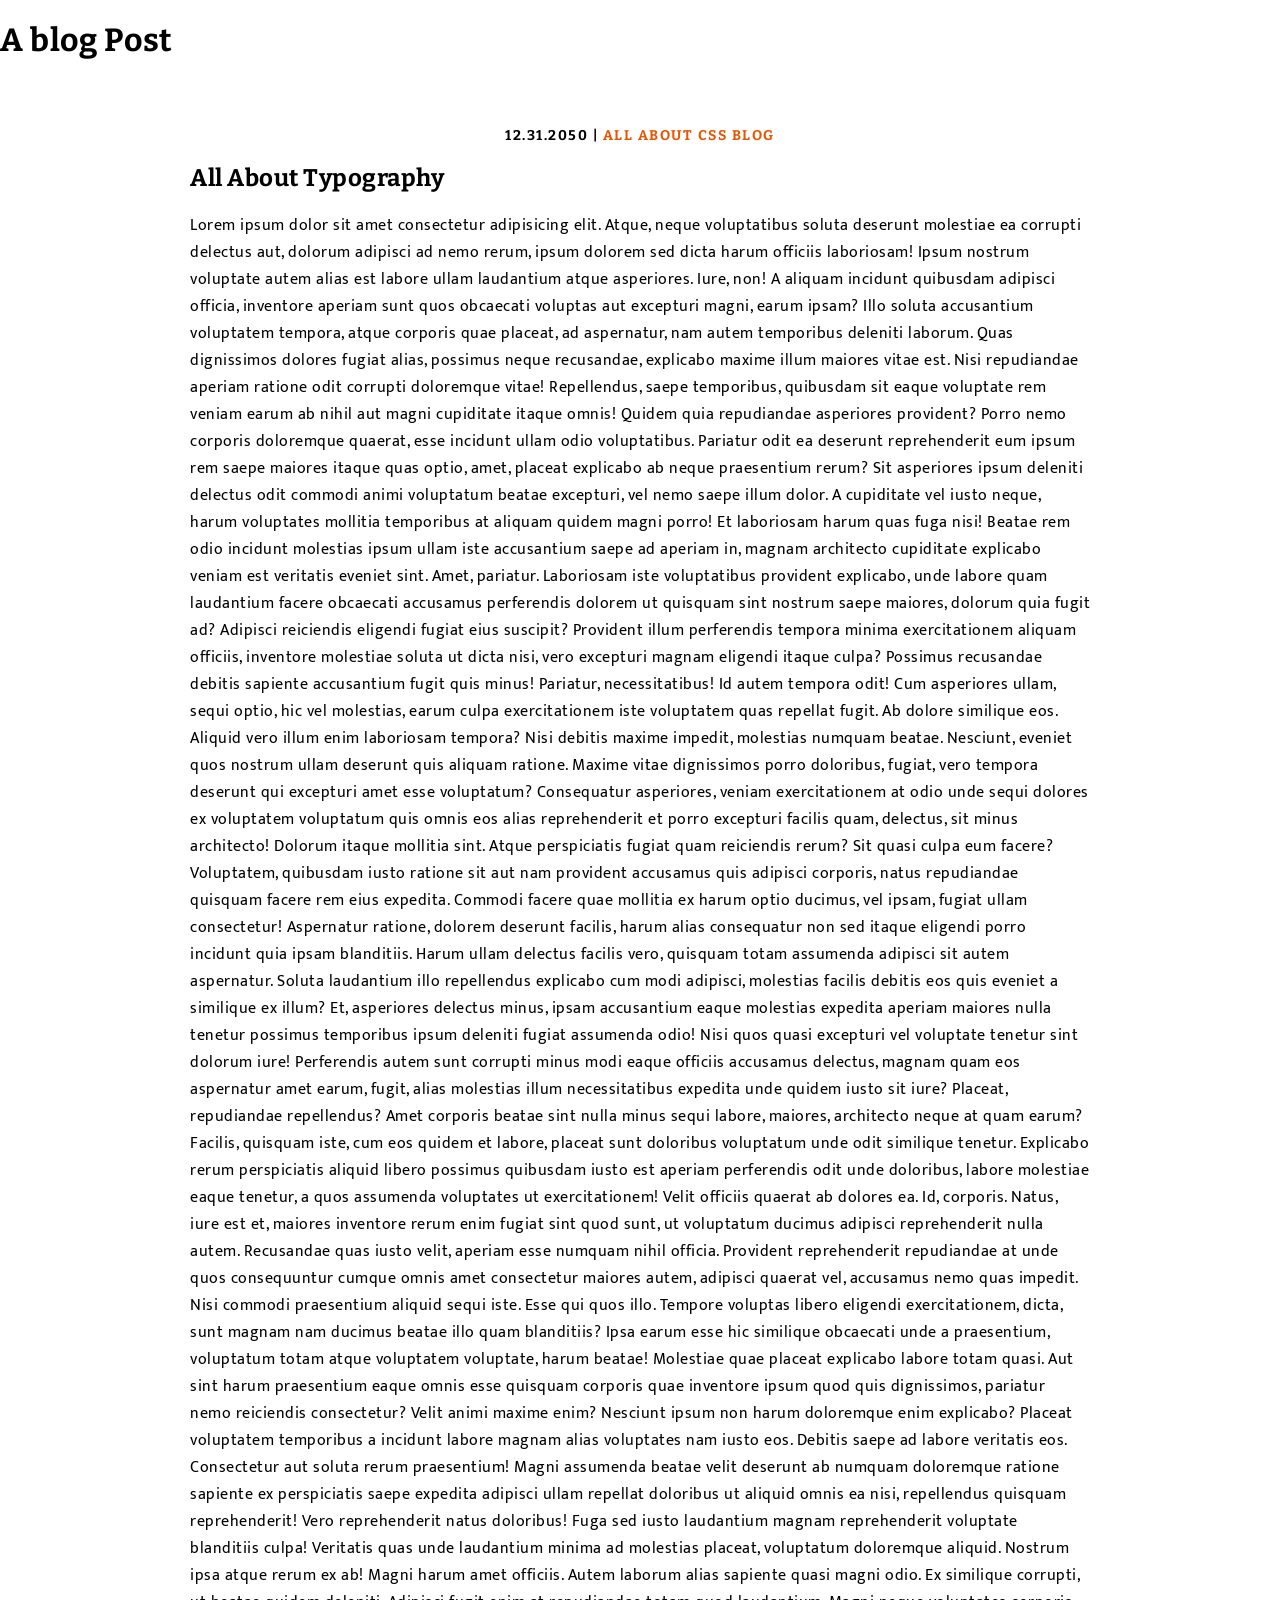
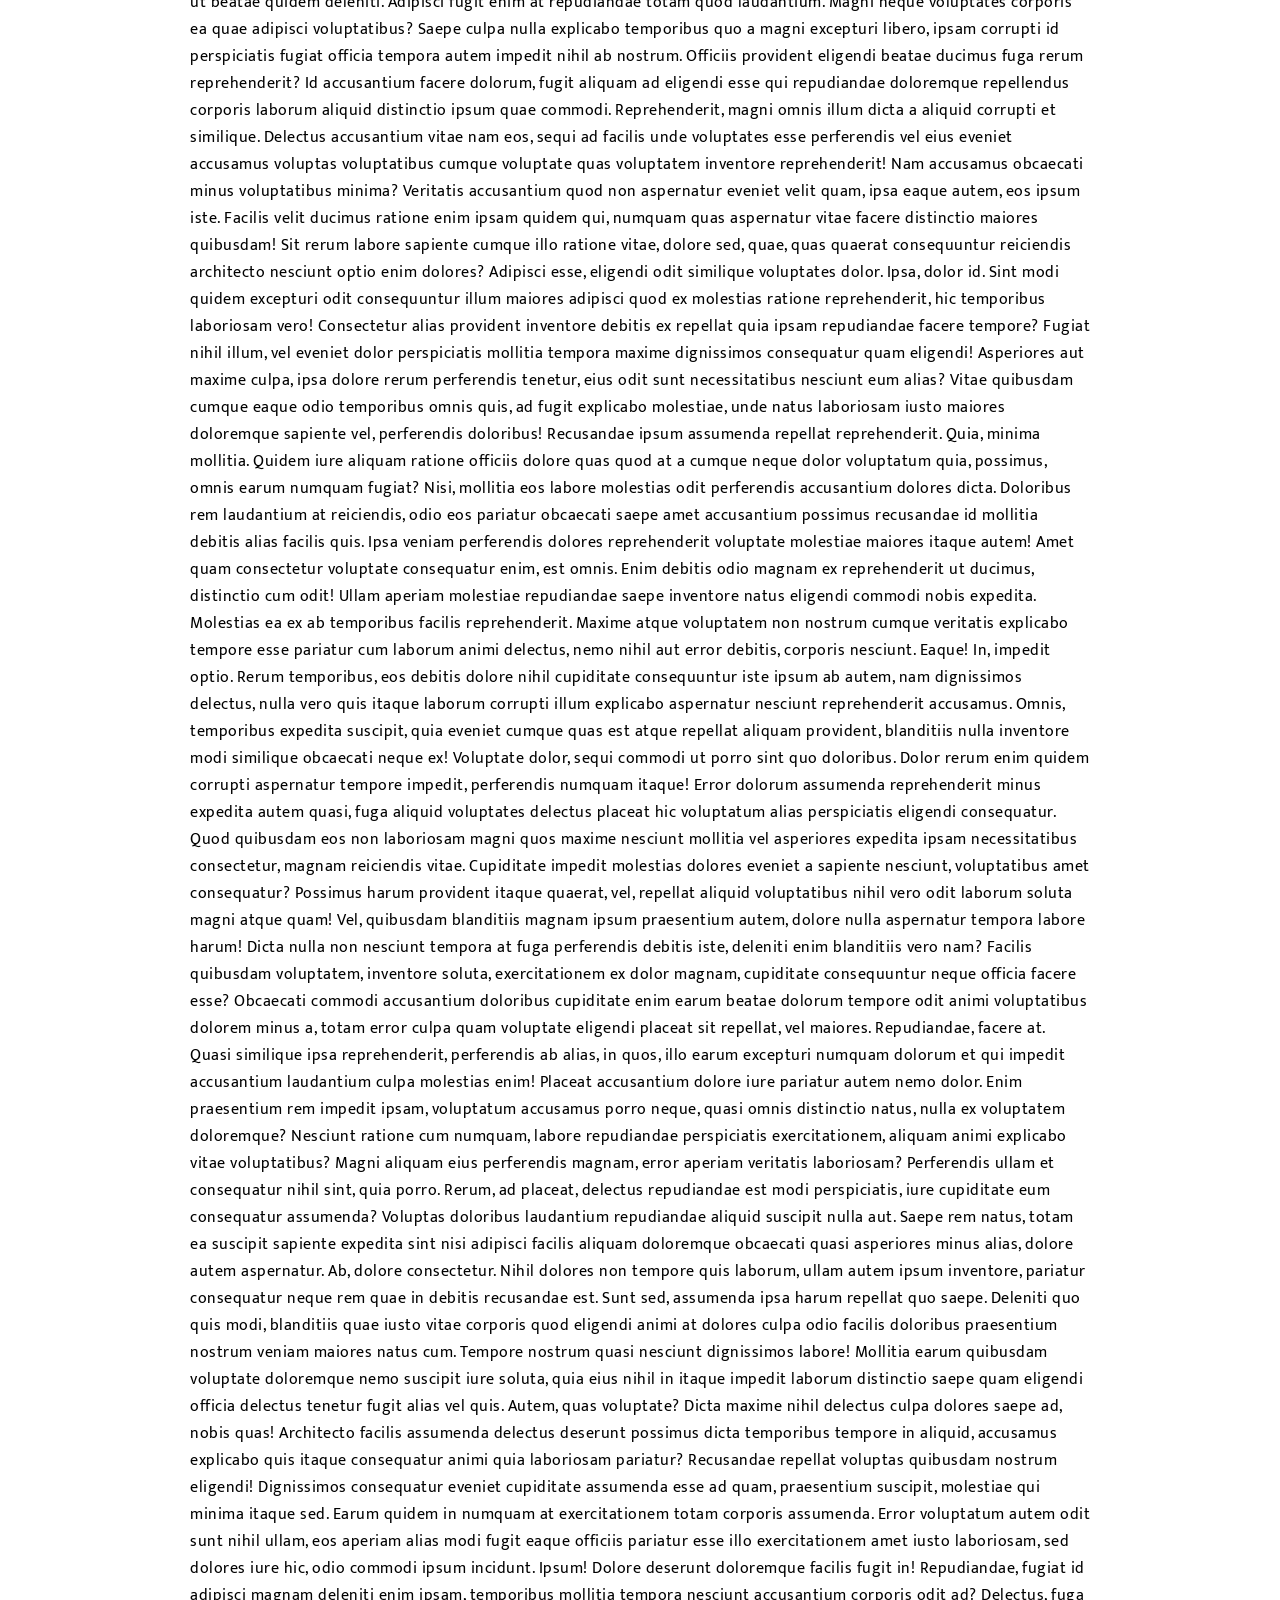
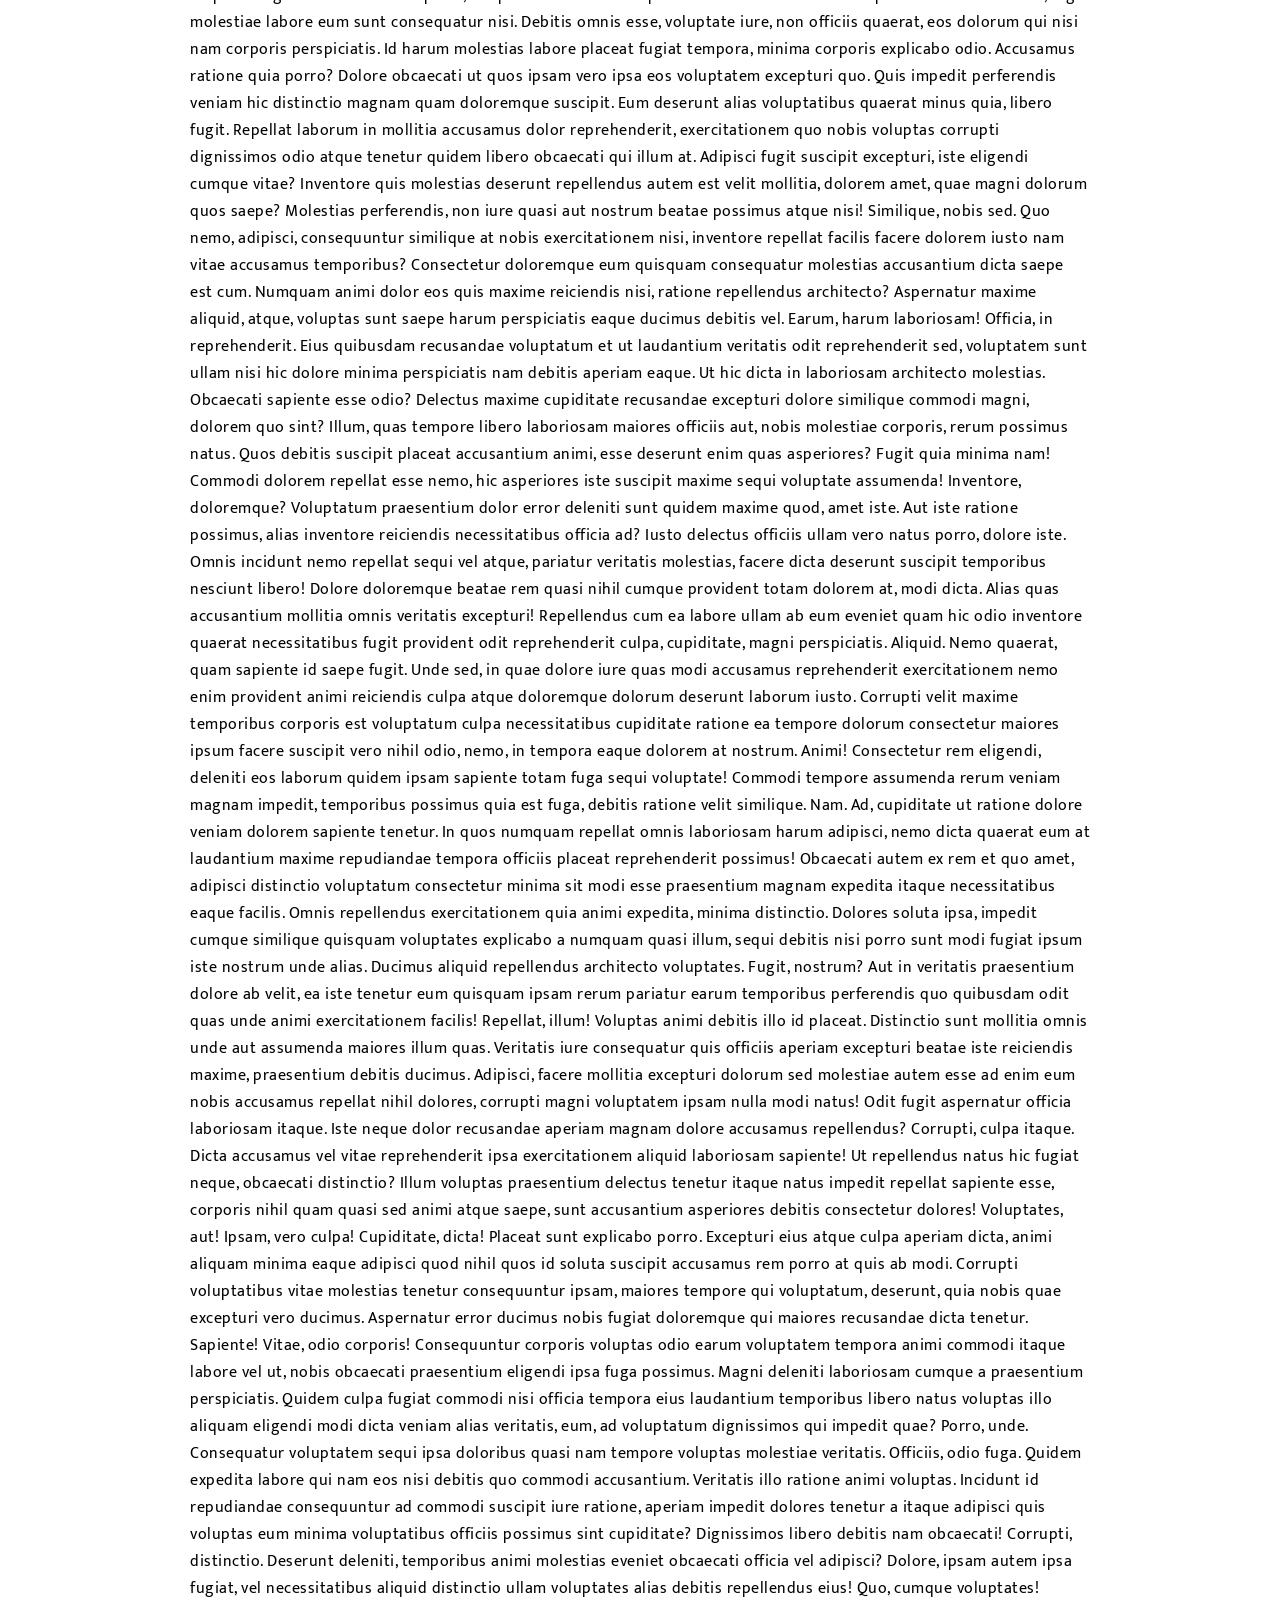
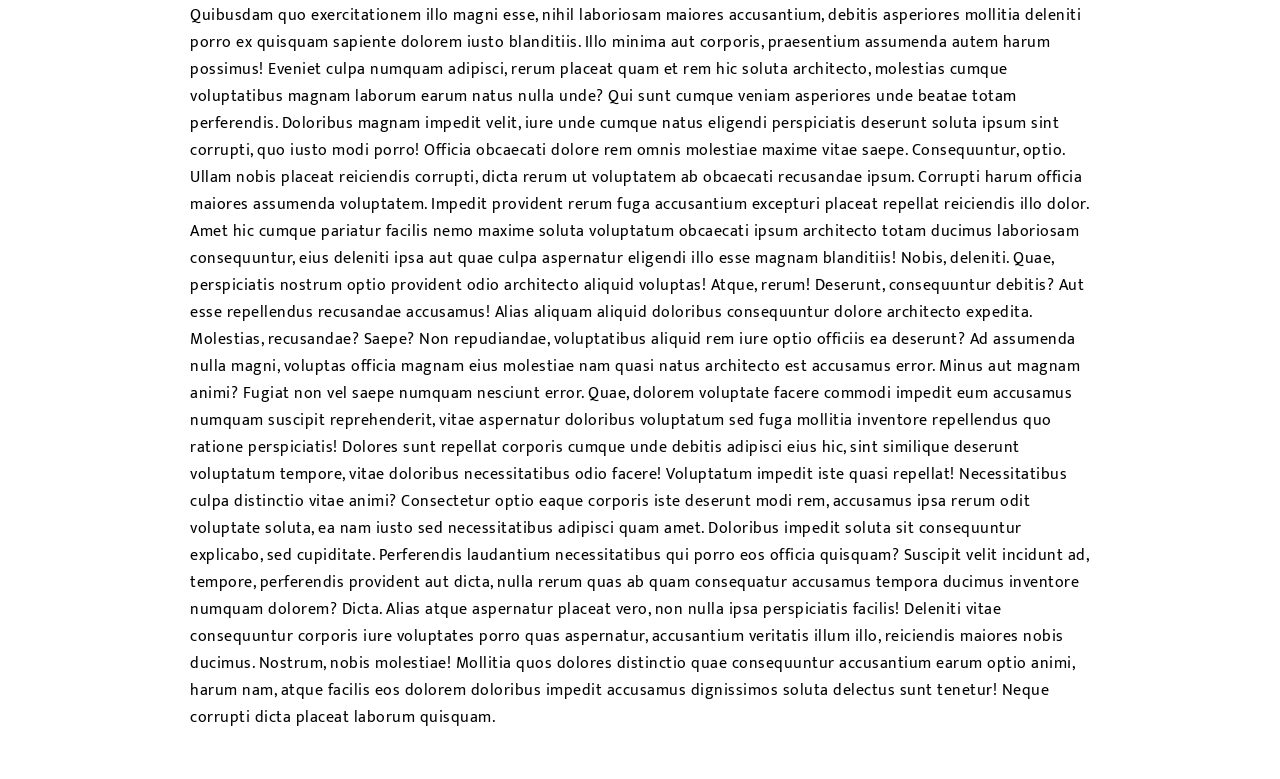
==== Blog project/index.html @ 6333a6a4 "Basic styles done" ====
<!doctype html>
<html lang="en">
  <head>
    <meta charset="UTF-8" />
    <meta name="viewport" content="width=device-width, initial-scale=1.0" />
    <link rel="stylesheet" href="styles.css" />
    <link rel="preconnect" href="https://fonts.googleapis.com" />
    <link rel="preconnect" href="https://fonts.gstatic.com" crossorigin />
    <link
      href="https://fonts.googleapis.com/css2?family=Bitter:ital,wght@0,100..900;1,100..900&family=Mukta:wght@200;300;400;500;600;700;800&display=swap"
      rel="stylesheet" />
    <title>Typography Blog Post</title>
  </head>
  <body>
    <h1>A blog Post</h1>
    <div class="content">
      <p class="info">12.31.2050 | <span>ALL ABOUT CSS BLOG</span> </p>
      <h2>All About Typography</h2>
      <p>
        Lorem ipsum dolor sit amet consectetur adipisicing elit. Atque, neque voluptatibus soluta deserunt molestiae ea corrupti delectus aut, dolorum
        adipisci ad nemo rerum, ipsum dolorem sed dicta harum officiis laboriosam! Ipsum nostrum voluptate autem alias est labore ullam laudantium
        atque asperiores. Iure, non! A aliquam incidunt quibusdam adipisci officia, inventore aperiam sunt quos obcaecati voluptas aut excepturi
        magni, earum ipsam? Illo soluta accusantium voluptatem tempora, atque corporis quae placeat, ad aspernatur, nam autem temporibus deleniti
        laborum. Quas dignissimos dolores fugiat alias, possimus neque recusandae, explicabo maxime illum maiores vitae est. Nisi repudiandae aperiam
        ratione odit corrupti doloremque vitae! Repellendus, saepe temporibus, quibusdam sit eaque voluptate rem veniam earum ab nihil aut magni
        cupiditate itaque omnis! Quidem quia repudiandae asperiores provident? Porro nemo corporis doloremque quaerat, esse incidunt ullam odio
        voluptatibus. Pariatur odit ea deserunt reprehenderit eum ipsum rem saepe maiores itaque quas optio, amet, placeat explicabo ab neque
        praesentium rerum? Sit asperiores ipsum deleniti delectus odit commodi animi voluptatum beatae excepturi, vel nemo saepe illum dolor. A
        cupiditate vel iusto neque, harum voluptates mollitia temporibus at aliquam quidem magni porro! Et laboriosam harum quas fuga nisi! Beatae rem
        odio incidunt molestias ipsum ullam iste accusantium saepe ad aperiam in, magnam architecto cupiditate explicabo veniam est veritatis eveniet
        sint. Amet, pariatur. Laboriosam iste voluptatibus provident explicabo, unde labore quam laudantium facere obcaecati accusamus perferendis
        dolorem ut quisquam sint nostrum saepe maiores, dolorum quia fugit ad? Adipisci reiciendis eligendi fugiat eius suscipit? Provident illum
        perferendis tempora minima exercitationem aliquam officiis, inventore molestiae soluta ut dicta nisi, vero excepturi magnam eligendi itaque
        culpa? Possimus recusandae debitis sapiente accusantium fugit quis minus! Pariatur, necessitatibus! Id autem tempora odit! Cum asperiores
        ullam, sequi optio, hic vel molestias, earum culpa exercitationem iste voluptatem quas repellat fugit. Ab dolore similique eos. Aliquid vero
        illum enim laboriosam tempora? Nisi debitis maxime impedit, molestias numquam beatae. Nesciunt, eveniet quos nostrum ullam deserunt quis
        aliquam ratione. Maxime vitae dignissimos porro doloribus, fugiat, vero tempora deserunt qui excepturi amet esse voluptatum? Consequatur
        asperiores, veniam exercitationem at odio unde sequi dolores ex voluptatem voluptatum quis omnis eos alias reprehenderit et porro excepturi
        facilis quam, delectus, sit minus architecto! Dolorum itaque mollitia sint. Atque perspiciatis fugiat quam reiciendis rerum? Sit quasi culpa
        eum facere? Voluptatem, quibusdam iusto ratione sit aut nam provident accusamus quis adipisci corporis, natus repudiandae quisquam facere rem
        eius expedita. Commodi facere quae mollitia ex harum optio ducimus, vel ipsam, fugiat ullam consectetur! Aspernatur ratione, dolorem deserunt
        facilis, harum alias consequatur non sed itaque eligendi porro incidunt quia ipsam blanditiis. Harum ullam delectus facilis vero, quisquam
        totam assumenda adipisci sit autem aspernatur. Soluta laudantium illo repellendus explicabo cum modi adipisci, molestias facilis debitis eos
        quis eveniet a similique ex illum? Et, asperiores delectus minus, ipsam accusantium eaque molestias expedita aperiam maiores nulla tenetur
        possimus temporibus ipsum deleniti fugiat assumenda odio! Nisi quos quasi excepturi vel voluptate tenetur sint dolorum iure! Perferendis autem
        sunt corrupti minus modi eaque officiis accusamus delectus, magnam quam eos aspernatur amet earum, fugit, alias molestias illum necessitatibus
        expedita unde quidem iusto sit iure? Placeat, repudiandae repellendus? Amet corporis beatae sint nulla minus sequi labore, maiores, architecto
        neque at quam earum? Facilis, quisquam iste, cum eos quidem et labore, placeat sunt doloribus voluptatum unde odit similique tenetur.
        Explicabo rerum perspiciatis aliquid libero possimus quibusdam iusto est aperiam perferendis odit unde doloribus, labore molestiae eaque
        tenetur, a quos assumenda voluptates ut exercitationem! Velit officiis quaerat ab dolores ea. Id, corporis. Natus, iure est et, maiores
        inventore rerum enim fugiat sint quod sunt, ut voluptatum ducimus adipisci reprehenderit nulla autem. Recusandae quas iusto velit, aperiam
        esse numquam nihil officia. Provident reprehenderit repudiandae at unde quos consequuntur cumque omnis amet consectetur maiores autem,
        adipisci quaerat vel, accusamus nemo quas impedit. Nisi commodi praesentium aliquid sequi iste. Esse qui quos illo. Tempore voluptas libero
        eligendi exercitationem, dicta, sunt magnam nam ducimus beatae illo quam blanditiis? Ipsa earum esse hic similique obcaecati unde a
        praesentium, voluptatum totam atque voluptatem voluptate, harum beatae! Molestiae quae placeat explicabo labore totam quasi. Aut sint harum
        praesentium eaque omnis esse quisquam corporis quae inventore ipsum quod quis dignissimos, pariatur nemo reiciendis consectetur? Velit animi
        maxime enim? Nesciunt ipsum non harum doloremque enim explicabo? Placeat voluptatem temporibus a incidunt labore magnam alias voluptates nam
        iusto eos. Debitis saepe ad labore veritatis eos. Consectetur aut soluta rerum praesentium! Magni assumenda beatae velit deserunt ab numquam
        doloremque ratione sapiente ex perspiciatis saepe expedita adipisci ullam repellat doloribus ut aliquid omnis ea nisi, repellendus quisquam
        reprehenderit! Vero reprehenderit natus doloribus! Fuga sed iusto laudantium magnam reprehenderit voluptate blanditiis culpa! Veritatis quas
        unde laudantium minima ad molestias placeat, voluptatum doloremque aliquid. Nostrum ipsa atque rerum ex ab! Magni harum amet officiis. Autem
        laborum alias sapiente quasi magni odio. Ex similique corrupti, ut beatae quidem deleniti. Adipisci fugit enim at repudiandae totam quod
        laudantium. Magni neque voluptates corporis ea quae adipisci voluptatibus? Saepe culpa nulla explicabo temporibus quo a magni excepturi
        libero, ipsam corrupti id perspiciatis fugiat officia tempora autem impedit nihil ab nostrum. Officiis provident eligendi beatae ducimus fuga
        rerum reprehenderit? Id accusantium facere dolorum, fugit aliquam ad eligendi esse qui repudiandae doloremque repellendus corporis laborum
        aliquid distinctio ipsum quae commodi. Reprehenderit, magni omnis illum dicta a aliquid corrupti et similique. Delectus accusantium vitae nam
        eos, sequi ad facilis unde voluptates esse perferendis vel eius eveniet accusamus voluptas voluptatibus cumque voluptate quas voluptatem
        inventore reprehenderit! Nam accusamus obcaecati minus voluptatibus minima? Veritatis accusantium quod non aspernatur eveniet velit quam, ipsa
        eaque autem, eos ipsum iste. Facilis velit ducimus ratione enim ipsam quidem qui, numquam quas aspernatur vitae facere distinctio maiores
        quibusdam! Sit rerum labore sapiente cumque illo ratione vitae, dolore sed, quae, quas quaerat consequuntur reiciendis architecto nesciunt
        optio enim dolores? Adipisci esse, eligendi odit similique voluptates dolor. Ipsa, dolor id. Sint modi quidem excepturi odit consequuntur
        illum maiores adipisci quod ex molestias ratione reprehenderit, hic temporibus laboriosam vero! Consectetur alias provident inventore debitis
        ex repellat quia ipsam repudiandae facere tempore? Fugiat nihil illum, vel eveniet dolor perspiciatis mollitia tempora maxime dignissimos
        consequatur quam eligendi! Asperiores aut maxime culpa, ipsa dolore rerum perferendis tenetur, eius odit sunt necessitatibus nesciunt eum
        alias? Vitae quibusdam cumque eaque odio temporibus omnis quis, ad fugit explicabo molestiae, unde natus laboriosam iusto maiores doloremque
        sapiente vel, perferendis doloribus! Recusandae ipsum assumenda repellat reprehenderit. Quia, minima mollitia. Quidem iure aliquam ratione
        officiis dolore quas quod at a cumque neque dolor voluptatum quia, possimus, omnis earum numquam fugiat? Nisi, mollitia eos labore molestias
        odit perferendis accusantium dolores dicta. Doloribus rem laudantium at reiciendis, odio eos pariatur obcaecati saepe amet accusantium
        possimus recusandae id mollitia debitis alias facilis quis. Ipsa veniam perferendis dolores reprehenderit voluptate molestiae maiores itaque
        autem! Amet quam consectetur voluptate consequatur enim, est omnis. Enim debitis odio magnam ex reprehenderit ut ducimus, distinctio cum odit!
        Ullam aperiam molestiae repudiandae saepe inventore natus eligendi commodi nobis expedita. Molestias ea ex ab temporibus facilis
        reprehenderit. Maxime atque voluptatem non nostrum cumque veritatis explicabo tempore esse pariatur cum laborum animi delectus, nemo nihil aut
        error debitis, corporis nesciunt. Eaque! In, impedit optio. Rerum temporibus, eos debitis dolore nihil cupiditate consequuntur iste ipsum ab
        autem, nam dignissimos delectus, nulla vero quis itaque laborum corrupti illum explicabo aspernatur nesciunt reprehenderit accusamus. Omnis,
        temporibus expedita suscipit, quia eveniet cumque quas est atque repellat aliquam provident, blanditiis nulla inventore modi similique
        obcaecati neque ex! Voluptate dolor, sequi commodi ut porro sint quo doloribus. Dolor rerum enim quidem corrupti aspernatur tempore impedit,
        perferendis numquam itaque! Error dolorum assumenda reprehenderit minus expedita autem quasi, fuga aliquid voluptates delectus placeat hic
        voluptatum alias perspiciatis eligendi consequatur. Quod quibusdam eos non laboriosam magni quos maxime nesciunt mollitia vel asperiores
        expedita ipsam necessitatibus consectetur, magnam reiciendis vitae. Cupiditate impedit molestias dolores eveniet a sapiente nesciunt,
        voluptatibus amet consequatur? Possimus harum provident itaque quaerat, vel, repellat aliquid voluptatibus nihil vero odit laborum soluta
        magni atque quam! Vel, quibusdam blanditiis magnam ipsum praesentium autem, dolore nulla aspernatur tempora labore harum! Dicta nulla non
        nesciunt tempora at fuga perferendis debitis iste, deleniti enim blanditiis vero nam? Facilis quibusdam voluptatem, inventore soluta,
        exercitationem ex dolor magnam, cupiditate consequuntur neque officia facere esse? Obcaecati commodi accusantium doloribus cupiditate enim
        earum beatae dolorum tempore odit animi voluptatibus dolorem minus a, totam error culpa quam voluptate eligendi placeat sit repellat, vel
        maiores. Repudiandae, facere at. Quasi similique ipsa reprehenderit, perferendis ab alias, in quos, illo earum excepturi numquam dolorum et
        qui impedit accusantium laudantium culpa molestias enim! Placeat accusantium dolore iure pariatur autem nemo dolor. Enim praesentium rem
        impedit ipsam, voluptatum accusamus porro neque, quasi omnis distinctio natus, nulla ex voluptatem doloremque? Nesciunt ratione cum numquam,
        labore repudiandae perspiciatis exercitationem, aliquam animi explicabo vitae voluptatibus? Magni aliquam eius perferendis magnam, error
        aperiam veritatis laboriosam? Perferendis ullam et consequatur nihil sint, quia porro. Rerum, ad placeat, delectus repudiandae est modi
        perspiciatis, iure cupiditate eum consequatur assumenda? Voluptas doloribus laudantium repudiandae aliquid suscipit nulla aut. Saepe rem
        natus, totam ea suscipit sapiente expedita sint nisi adipisci facilis aliquam doloremque obcaecati quasi asperiores minus alias, dolore autem
        aspernatur. Ab, dolore consectetur. Nihil dolores non tempore quis laborum, ullam autem ipsum inventore, pariatur consequatur neque rem quae
        in debitis recusandae est. Sunt sed, assumenda ipsa harum repellat quo saepe. Deleniti quo quis modi, blanditiis quae iusto vitae corporis
        quod eligendi animi at dolores culpa odio facilis doloribus praesentium nostrum veniam maiores natus cum. Tempore nostrum quasi nesciunt
        dignissimos labore! Mollitia earum quibusdam voluptate doloremque nemo suscipit iure soluta, quia eius nihil in itaque impedit laborum
        distinctio saepe quam eligendi officia delectus tenetur fugit alias vel quis. Autem, quas voluptate? Dicta maxime nihil delectus culpa dolores
        saepe ad, nobis quas! Architecto facilis assumenda delectus deserunt possimus dicta temporibus tempore in aliquid, accusamus explicabo quis
        itaque consequatur animi quia laboriosam pariatur? Recusandae repellat voluptas quibusdam nostrum eligendi! Dignissimos consequatur eveniet
        cupiditate assumenda esse ad quam, praesentium suscipit, molestiae qui minima itaque sed. Earum quidem in numquam at exercitationem totam
        corporis assumenda. Error voluptatum autem odit sunt nihil ullam, eos aperiam alias modi fugit eaque officiis pariatur esse illo
        exercitationem amet iusto laboriosam, sed dolores iure hic, odio commodi ipsum incidunt. Ipsum! Dolore deserunt doloremque facilis fugit in!
        Repudiandae, fugiat id adipisci magnam deleniti enim ipsam, temporibus mollitia tempora nesciunt accusantium corporis odit ad? Delectus, fuga
        molestiae labore eum sunt consequatur nisi. Debitis omnis esse, voluptate iure, non officiis quaerat, eos dolorum qui nisi nam corporis
        perspiciatis. Id harum molestias labore placeat fugiat tempora, minima corporis explicabo odio. Accusamus ratione quia porro? Dolore obcaecati
        ut quos ipsam vero ipsa eos voluptatem excepturi quo. Quis impedit perferendis veniam hic distinctio magnam quam doloremque suscipit. Eum
        deserunt alias voluptatibus quaerat minus quia, libero fugit. Repellat laborum in mollitia accusamus dolor reprehenderit, exercitationem quo
        nobis voluptas corrupti dignissimos odio atque tenetur quidem libero obcaecati qui illum at. Adipisci fugit suscipit excepturi, iste eligendi
        cumque vitae? Inventore quis molestias deserunt repellendus autem est velit mollitia, dolorem amet, quae magni dolorum quos saepe? Molestias
        perferendis, non iure quasi aut nostrum beatae possimus atque nisi! Similique, nobis sed. Quo nemo, adipisci, consequuntur similique at nobis
        exercitationem nisi, inventore repellat facilis facere dolorem iusto nam vitae accusamus temporibus? Consectetur doloremque eum quisquam
        consequatur molestias accusantium dicta saepe est cum. Numquam animi dolor eos quis maxime reiciendis nisi, ratione repellendus architecto?
        Aspernatur maxime aliquid, atque, voluptas sunt saepe harum perspiciatis eaque ducimus debitis vel. Earum, harum laboriosam! Officia, in
        reprehenderit. Eius quibusdam recusandae voluptatum et ut laudantium veritatis odit reprehenderit sed, voluptatem sunt ullam nisi hic dolore
        minima perspiciatis nam debitis aperiam eaque. Ut hic dicta in laboriosam architecto molestias. Obcaecati sapiente esse odio? Delectus maxime
        cupiditate recusandae excepturi dolore similique commodi magni, dolorem quo sint? Illum, quas tempore libero laboriosam maiores officiis aut,
        nobis molestiae corporis, rerum possimus natus. Quos debitis suscipit placeat accusantium animi, esse deserunt enim quas asperiores? Fugit
        quia minima nam! Commodi dolorem repellat esse nemo, hic asperiores iste suscipit maxime sequi voluptate assumenda! Inventore, doloremque?
        Voluptatum praesentium dolor error deleniti sunt quidem maxime quod, amet iste. Aut iste ratione possimus, alias inventore reiciendis
        necessitatibus officia ad? Iusto delectus officiis ullam vero natus porro, dolore iste. Omnis incidunt nemo repellat sequi vel atque, pariatur
        veritatis molestias, facere dicta deserunt suscipit temporibus nesciunt libero! Dolore doloremque beatae rem quasi nihil cumque provident
        totam dolorem at, modi dicta. Alias quas accusantium mollitia omnis veritatis excepturi! Repellendus cum ea labore ullam ab eum eveniet quam
        hic odio inventore quaerat necessitatibus fugit provident odit reprehenderit culpa, cupiditate, magni perspiciatis. Aliquid. Nemo quaerat,
        quam sapiente id saepe fugit. Unde sed, in quae dolore iure quas modi accusamus reprehenderit exercitationem nemo enim provident animi
        reiciendis culpa atque doloremque dolorum deserunt laborum iusto. Corrupti velit maxime temporibus corporis est voluptatum culpa
        necessitatibus cupiditate ratione ea tempore dolorum consectetur maiores ipsum facere suscipit vero nihil odio, nemo, in tempora eaque dolorem
        at nostrum. Animi! Consectetur rem eligendi, deleniti eos laborum quidem ipsam sapiente totam fuga sequi voluptate! Commodi tempore assumenda
        rerum veniam magnam impedit, temporibus possimus quia est fuga, debitis ratione velit similique. Nam. Ad, cupiditate ut ratione dolore veniam
        dolorem sapiente tenetur. In quos numquam repellat omnis laboriosam harum adipisci, nemo dicta quaerat eum at laudantium maxime repudiandae
        tempora officiis placeat reprehenderit possimus! Obcaecati autem ex rem et quo amet, adipisci distinctio voluptatum consectetur minima sit
        modi esse praesentium magnam expedita itaque necessitatibus eaque facilis. Omnis repellendus exercitationem quia animi expedita, minima
        distinctio. Dolores soluta ipsa, impedit cumque similique quisquam voluptates explicabo a numquam quasi illum, sequi debitis nisi porro sunt
        modi fugiat ipsum iste nostrum unde alias. Ducimus aliquid repellendus architecto voluptates. Fugit, nostrum? Aut in veritatis praesentium
        dolore ab velit, ea iste tenetur eum quisquam ipsam rerum pariatur earum temporibus perferendis quo quibusdam odit quas unde animi
        exercitationem facilis! Repellat, illum! Voluptas animi debitis illo id placeat. Distinctio sunt mollitia omnis unde aut assumenda maiores
        illum quas. Veritatis iure consequatur quis officiis aperiam excepturi beatae iste reiciendis maxime, praesentium debitis ducimus. Adipisci,
        facere mollitia excepturi dolorum sed molestiae autem esse ad enim eum nobis accusamus repellat nihil dolores, corrupti magni voluptatem ipsam
        nulla modi natus! Odit fugit aspernatur officia laboriosam itaque. Iste neque dolor recusandae aperiam magnam dolore accusamus repellendus?
        Corrupti, culpa itaque. Dicta accusamus vel vitae reprehenderit ipsa exercitationem aliquid laboriosam sapiente! Ut repellendus natus hic
        fugiat neque, obcaecati distinctio? Illum voluptas praesentium delectus tenetur itaque natus impedit repellat sapiente esse, corporis nihil
        quam quasi sed animi atque saepe, sunt accusantium asperiores debitis consectetur dolores! Voluptates, aut! Ipsam, vero culpa! Cupiditate,
        dicta! Placeat sunt explicabo porro. Excepturi eius atque culpa aperiam dicta, animi aliquam minima eaque adipisci quod nihil quos id soluta
        suscipit accusamus rem porro at quis ab modi. Corrupti voluptatibus vitae molestias tenetur consequuntur ipsam, maiores tempore qui
        voluptatum, deserunt, quia nobis quae excepturi vero ducimus. Aspernatur error ducimus nobis fugiat doloremque qui maiores recusandae dicta
        tenetur. Sapiente! Vitae, odio corporis! Consequuntur corporis voluptas odio earum voluptatem tempora animi commodi itaque labore vel ut,
        nobis obcaecati praesentium eligendi ipsa fuga possimus. Magni deleniti laboriosam cumque a praesentium perspiciatis. Quidem culpa fugiat
        commodi nisi officia tempora eius laudantium temporibus libero natus voluptas illo aliquam eligendi modi dicta veniam alias veritatis, eum, ad
        voluptatum dignissimos qui impedit quae? Porro, unde. Consequatur voluptatem sequi ipsa doloribus quasi nam tempore voluptas molestiae
        veritatis. Officiis, odio fuga. Quidem expedita labore qui nam eos nisi debitis quo commodi accusantium. Veritatis illo ratione animi
        voluptas. Incidunt id repudiandae consequuntur ad commodi suscipit iure ratione, aperiam impedit dolores tenetur a itaque adipisci quis
        voluptas eum minima voluptatibus officiis possimus sint cupiditate? Dignissimos libero debitis nam obcaecati! Corrupti, distinctio. Deserunt
        deleniti, temporibus animi molestias eveniet obcaecati officia vel adipisci? Dolore, ipsam autem ipsa fugiat, vel necessitatibus aliquid
        distinctio ullam voluptates alias debitis repellendus eius! Quo, cumque voluptates! Quibusdam quo exercitationem illo magni esse, nihil
        laboriosam maiores accusantium, debitis asperiores mollitia deleniti porro ex quisquam sapiente dolorem iusto blanditiis. Illo minima aut
        corporis, praesentium assumenda autem harum possimus! Eveniet culpa numquam adipisci, rerum placeat quam et rem hic soluta architecto,
        molestias cumque voluptatibus magnam laborum earum natus nulla unde? Qui sunt cumque veniam asperiores unde beatae totam perferendis.
        Doloribus magnam impedit velit, iure unde cumque natus eligendi perspiciatis deserunt soluta ipsum sint corrupti, quo iusto modi porro!
        Officia obcaecati dolore rem omnis molestiae maxime vitae saepe. Consequuntur, optio. Ullam nobis placeat reiciendis corrupti, dicta rerum ut
        voluptatem ab obcaecati recusandae ipsum. Corrupti harum officia maiores assumenda voluptatem. Impedit provident rerum fuga accusantium
        excepturi placeat repellat reiciendis illo dolor. Amet hic cumque pariatur facilis nemo maxime soluta voluptatum obcaecati ipsum architecto
        totam ducimus laboriosam consequuntur, eius deleniti ipsa aut quae culpa aspernatur eligendi illo esse magnam blanditiis! Nobis, deleniti.
        Quae, perspiciatis nostrum optio provident odio architecto aliquid voluptas! Atque, rerum! Deserunt, consequuntur debitis? Aut esse
        repellendus recusandae accusamus! Alias aliquam aliquid doloribus consequuntur dolore architecto expedita. Molestias, recusandae? Saepe? Non
        repudiandae, voluptatibus aliquid rem iure optio officiis ea deserunt? Ad assumenda nulla magni, voluptas officia magnam eius molestiae nam
        quasi natus architecto est accusamus error. Minus aut magnam animi? Fugiat non vel saepe numquam nesciunt error. Quae, dolorem voluptate
        facere commodi impedit eum accusamus numquam suscipit reprehenderit, vitae aspernatur doloribus voluptatum sed fuga mollitia inventore
        repellendus quo ratione perspiciatis! Dolores sunt repellat corporis cumque unde debitis adipisci eius hic, sint similique deserunt voluptatum
        tempore, vitae doloribus necessitatibus odio facere! Voluptatum impedit iste quasi repellat! Necessitatibus culpa distinctio vitae animi?
        Consectetur optio eaque corporis iste deserunt modi rem, accusamus ipsa rerum odit voluptate soluta, ea nam iusto sed necessitatibus adipisci
        quam amet. Doloribus impedit soluta sit consequuntur explicabo, sed cupiditate. Perferendis laudantium necessitatibus qui porro eos officia
        quisquam? Suscipit velit incidunt ad, tempore, perferendis provident aut dicta, nulla rerum quas ab quam consequatur accusamus tempora ducimus
        inventore numquam dolorem? Dicta. Alias atque aspernatur placeat vero, non nulla ipsa perspiciatis facilis! Deleniti vitae consequuntur
        corporis iure voluptates porro quas aspernatur, accusantium veritatis illum illo, reiciendis maiores nobis ducimus. Nostrum, nobis molestiae!
        Mollitia quos dolores distinctio quae consequuntur accusantium earum optio animi, harum nam, atque facilis eos dolorem doloribus impedit
        accusamus dignissimos soluta delectus sunt tenetur! Neque corrupti dicta placeat laborum quisquam.
      </p>
    </div>
  </body>
</html>
---- Blog project/styles.css ----
/* * { 
    margin: 0;
    padding: 0;
} */
body {
  font-family: Mukta, sans-serif;
  font-size: 16px;
  letter-spacing: 0.5px;
  margin: 0;
  padding: 0;
}

h1,
h2,
h3,
h4,
h5,
h6 {
  font-family: Bitter, serif;
}

.content {
  max-width: 900px;
  margin: 0 auto;
  padding: 32px;
}

.info { 
    text-align: center;
    text-transform: uppercase;
    font-family: Bitter, serif;
    font-weight: bold;
    font-size: 14px;
    letter-spacing: 1.5px;

}.info span { 
    color: #e95400;
}
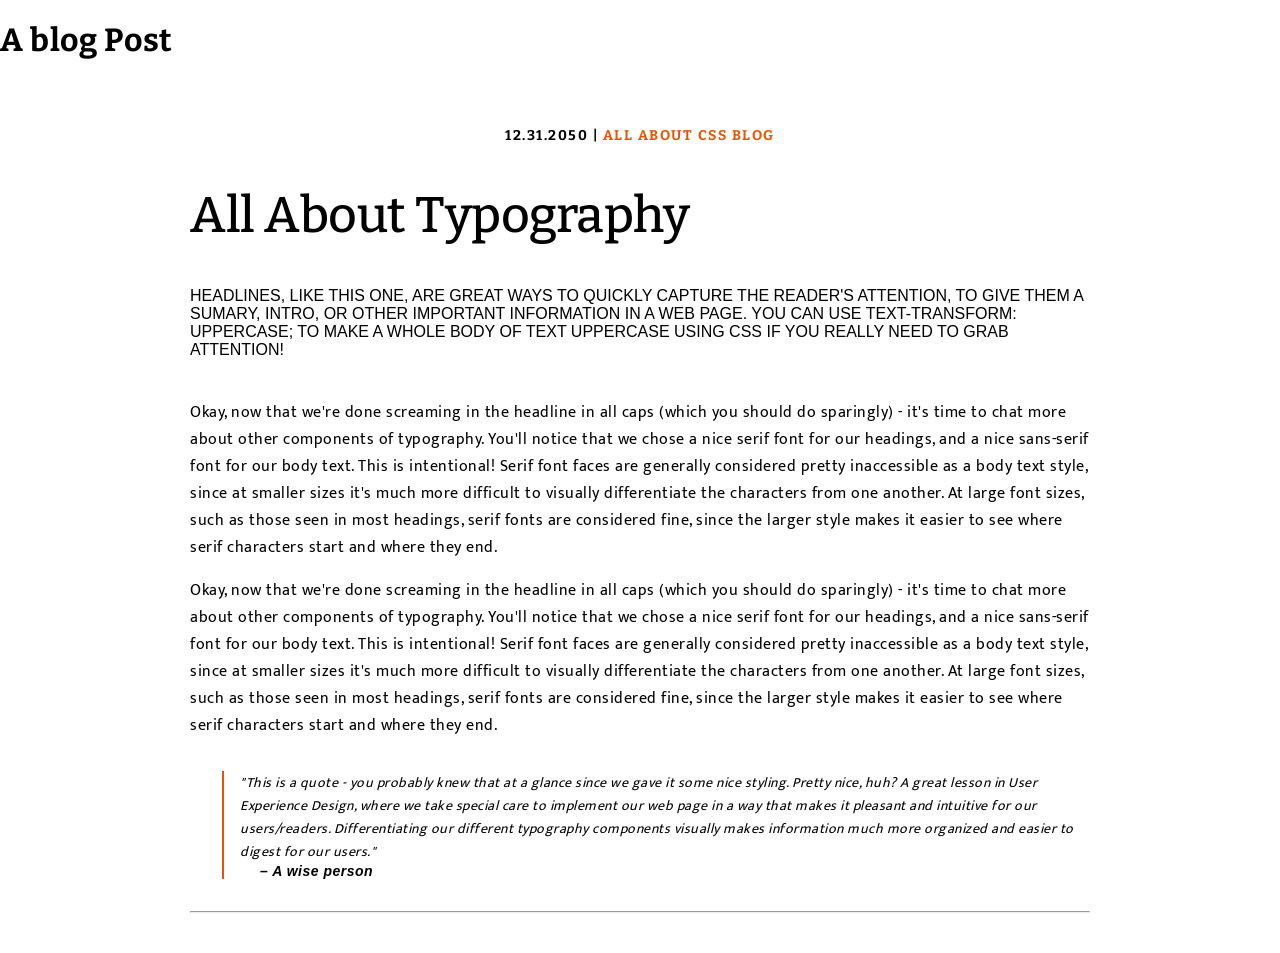
==== commit 4d60dc5f: "Content  1a" ====
--- a/Blog project/index.html
+++ b/Blog project/index.html
@@ -14,175 +14,34 @@
   <body>
     <h1>A blog Post</h1>
     <div class="content">
-      <p class="info">12.31.2050 | <span>ALL ABOUT CSS BLOG</span> </p>
+      <p class="info">12.31.2050 | <span>ALL ABOUT CSS BLOG</span></p>
       <h2>All About Typography</h2>
+      <p class="headline">
+        Headlines, like this one, are great ways to quickly capture the reader's attention, to give them a sumary, intro, or other important
+        information in a web page. You can use text-transform: uppercase; to make a whole body of text uppercase using CSS if you really need to grab
+        attention!
+      </p>
       <p>
-        Lorem ipsum dolor sit amet consectetur adipisicing elit. Atque, neque voluptatibus soluta deserunt molestiae ea corrupti delectus aut, dolorum
-        adipisci ad nemo rerum, ipsum dolorem sed dicta harum officiis laboriosam! Ipsum nostrum voluptate autem alias est labore ullam laudantium
-        atque asperiores. Iure, non! A aliquam incidunt quibusdam adipisci officia, inventore aperiam sunt quos obcaecati voluptas aut excepturi
-        magni, earum ipsam? Illo soluta accusantium voluptatem tempora, atque corporis quae placeat, ad aspernatur, nam autem temporibus deleniti
-        laborum. Quas dignissimos dolores fugiat alias, possimus neque recusandae, explicabo maxime illum maiores vitae est. Nisi repudiandae aperiam
-        ratione odit corrupti doloremque vitae! Repellendus, saepe temporibus, quibusdam sit eaque voluptate rem veniam earum ab nihil aut magni
-        cupiditate itaque omnis! Quidem quia repudiandae asperiores provident? Porro nemo corporis doloremque quaerat, esse incidunt ullam odio
-        voluptatibus. Pariatur odit ea deserunt reprehenderit eum ipsum rem saepe maiores itaque quas optio, amet, placeat explicabo ab neque
-        praesentium rerum? Sit asperiores ipsum deleniti delectus odit commodi animi voluptatum beatae excepturi, vel nemo saepe illum dolor. A
-        cupiditate vel iusto neque, harum voluptates mollitia temporibus at aliquam quidem magni porro! Et laboriosam harum quas fuga nisi! Beatae rem
-        odio incidunt molestias ipsum ullam iste accusantium saepe ad aperiam in, magnam architecto cupiditate explicabo veniam est veritatis eveniet
-        sint. Amet, pariatur. Laboriosam iste voluptatibus provident explicabo, unde labore quam laudantium facere obcaecati accusamus perferendis
-        dolorem ut quisquam sint nostrum saepe maiores, dolorum quia fugit ad? Adipisci reiciendis eligendi fugiat eius suscipit? Provident illum
-        perferendis tempora minima exercitationem aliquam officiis, inventore molestiae soluta ut dicta nisi, vero excepturi magnam eligendi itaque
-        culpa? Possimus recusandae debitis sapiente accusantium fugit quis minus! Pariatur, necessitatibus! Id autem tempora odit! Cum asperiores
-        ullam, sequi optio, hic vel molestias, earum culpa exercitationem iste voluptatem quas repellat fugit. Ab dolore similique eos. Aliquid vero
-        illum enim laboriosam tempora? Nisi debitis maxime impedit, molestias numquam beatae. Nesciunt, eveniet quos nostrum ullam deserunt quis
-        aliquam ratione. Maxime vitae dignissimos porro doloribus, fugiat, vero tempora deserunt qui excepturi amet esse voluptatum? Consequatur
-        asperiores, veniam exercitationem at odio unde sequi dolores ex voluptatem voluptatum quis omnis eos alias reprehenderit et porro excepturi
-        facilis quam, delectus, sit minus architecto! Dolorum itaque mollitia sint. Atque perspiciatis fugiat quam reiciendis rerum? Sit quasi culpa
-        eum facere? Voluptatem, quibusdam iusto ratione sit aut nam provident accusamus quis adipisci corporis, natus repudiandae quisquam facere rem
-        eius expedita. Commodi facere quae mollitia ex harum optio ducimus, vel ipsam, fugiat ullam consectetur! Aspernatur ratione, dolorem deserunt
-        facilis, harum alias consequatur non sed itaque eligendi porro incidunt quia ipsam blanditiis. Harum ullam delectus facilis vero, quisquam
-        totam assumenda adipisci sit autem aspernatur. Soluta laudantium illo repellendus explicabo cum modi adipisci, molestias facilis debitis eos
-        quis eveniet a similique ex illum? Et, asperiores delectus minus, ipsam accusantium eaque molestias expedita aperiam maiores nulla tenetur
-        possimus temporibus ipsum deleniti fugiat assumenda odio! Nisi quos quasi excepturi vel voluptate tenetur sint dolorum iure! Perferendis autem
-        sunt corrupti minus modi eaque officiis accusamus delectus, magnam quam eos aspernatur amet earum, fugit, alias molestias illum necessitatibus
-        expedita unde quidem iusto sit iure? Placeat, repudiandae repellendus? Amet corporis beatae sint nulla minus sequi labore, maiores, architecto
-        neque at quam earum? Facilis, quisquam iste, cum eos quidem et labore, placeat sunt doloribus voluptatum unde odit similique tenetur.
-        Explicabo rerum perspiciatis aliquid libero possimus quibusdam iusto est aperiam perferendis odit unde doloribus, labore molestiae eaque
-        tenetur, a quos assumenda voluptates ut exercitationem! Velit officiis quaerat ab dolores ea. Id, corporis. Natus, iure est et, maiores
-        inventore rerum enim fugiat sint quod sunt, ut voluptatum ducimus adipisci reprehenderit nulla autem. Recusandae quas iusto velit, aperiam
-        esse numquam nihil officia. Provident reprehenderit repudiandae at unde quos consequuntur cumque omnis amet consectetur maiores autem,
-        adipisci quaerat vel, accusamus nemo quas impedit. Nisi commodi praesentium aliquid sequi iste. Esse qui quos illo. Tempore voluptas libero
-        eligendi exercitationem, dicta, sunt magnam nam ducimus beatae illo quam blanditiis? Ipsa earum esse hic similique obcaecati unde a
-        praesentium, voluptatum totam atque voluptatem voluptate, harum beatae! Molestiae quae placeat explicabo labore totam quasi. Aut sint harum
-        praesentium eaque omnis esse quisquam corporis quae inventore ipsum quod quis dignissimos, pariatur nemo reiciendis consectetur? Velit animi
-        maxime enim? Nesciunt ipsum non harum doloremque enim explicabo? Placeat voluptatem temporibus a incidunt labore magnam alias voluptates nam
-        iusto eos. Debitis saepe ad labore veritatis eos. Consectetur aut soluta rerum praesentium! Magni assumenda beatae velit deserunt ab numquam
-        doloremque ratione sapiente ex perspiciatis saepe expedita adipisci ullam repellat doloribus ut aliquid omnis ea nisi, repellendus quisquam
-        reprehenderit! Vero reprehenderit natus doloribus! Fuga sed iusto laudantium magnam reprehenderit voluptate blanditiis culpa! Veritatis quas
-        unde laudantium minima ad molestias placeat, voluptatum doloremque aliquid. Nostrum ipsa atque rerum ex ab! Magni harum amet officiis. Autem
-        laborum alias sapiente quasi magni odio. Ex similique corrupti, ut beatae quidem deleniti. Adipisci fugit enim at repudiandae totam quod
-        laudantium. Magni neque voluptates corporis ea quae adipisci voluptatibus? Saepe culpa nulla explicabo temporibus quo a magni excepturi
-        libero, ipsam corrupti id perspiciatis fugiat officia tempora autem impedit nihil ab nostrum. Officiis provident eligendi beatae ducimus fuga
-        rerum reprehenderit? Id accusantium facere dolorum, fugit aliquam ad eligendi esse qui repudiandae doloremque repellendus corporis laborum
-        aliquid distinctio ipsum quae commodi. Reprehenderit, magni omnis illum dicta a aliquid corrupti et similique. Delectus accusantium vitae nam
-        eos, sequi ad facilis unde voluptates esse perferendis vel eius eveniet accusamus voluptas voluptatibus cumque voluptate quas voluptatem
-        inventore reprehenderit! Nam accusamus obcaecati minus voluptatibus minima? Veritatis accusantium quod non aspernatur eveniet velit quam, ipsa
-        eaque autem, eos ipsum iste. Facilis velit ducimus ratione enim ipsam quidem qui, numquam quas aspernatur vitae facere distinctio maiores
-        quibusdam! Sit rerum labore sapiente cumque illo ratione vitae, dolore sed, quae, quas quaerat consequuntur reiciendis architecto nesciunt
-        optio enim dolores? Adipisci esse, eligendi odit similique voluptates dolor. Ipsa, dolor id. Sint modi quidem excepturi odit consequuntur
-        illum maiores adipisci quod ex molestias ratione reprehenderit, hic temporibus laboriosam vero! Consectetur alias provident inventore debitis
-        ex repellat quia ipsam repudiandae facere tempore? Fugiat nihil illum, vel eveniet dolor perspiciatis mollitia tempora maxime dignissimos
-        consequatur quam eligendi! Asperiores aut maxime culpa, ipsa dolore rerum perferendis tenetur, eius odit sunt necessitatibus nesciunt eum
-        alias? Vitae quibusdam cumque eaque odio temporibus omnis quis, ad fugit explicabo molestiae, unde natus laboriosam iusto maiores doloremque
-        sapiente vel, perferendis doloribus! Recusandae ipsum assumenda repellat reprehenderit. Quia, minima mollitia. Quidem iure aliquam ratione
-        officiis dolore quas quod at a cumque neque dolor voluptatum quia, possimus, omnis earum numquam fugiat? Nisi, mollitia eos labore molestias
-        odit perferendis accusantium dolores dicta. Doloribus rem laudantium at reiciendis, odio eos pariatur obcaecati saepe amet accusantium
-        possimus recusandae id mollitia debitis alias facilis quis. Ipsa veniam perferendis dolores reprehenderit voluptate molestiae maiores itaque
-        autem! Amet quam consectetur voluptate consequatur enim, est omnis. Enim debitis odio magnam ex reprehenderit ut ducimus, distinctio cum odit!
-        Ullam aperiam molestiae repudiandae saepe inventore natus eligendi commodi nobis expedita. Molestias ea ex ab temporibus facilis
-        reprehenderit. Maxime atque voluptatem non nostrum cumque veritatis explicabo tempore esse pariatur cum laborum animi delectus, nemo nihil aut
-        error debitis, corporis nesciunt. Eaque! In, impedit optio. Rerum temporibus, eos debitis dolore nihil cupiditate consequuntur iste ipsum ab
-        autem, nam dignissimos delectus, nulla vero quis itaque laborum corrupti illum explicabo aspernatur nesciunt reprehenderit accusamus. Omnis,
-        temporibus expedita suscipit, quia eveniet cumque quas est atque repellat aliquam provident, blanditiis nulla inventore modi similique
-        obcaecati neque ex! Voluptate dolor, sequi commodi ut porro sint quo doloribus. Dolor rerum enim quidem corrupti aspernatur tempore impedit,
-        perferendis numquam itaque! Error dolorum assumenda reprehenderit minus expedita autem quasi, fuga aliquid voluptates delectus placeat hic
-        voluptatum alias perspiciatis eligendi consequatur. Quod quibusdam eos non laboriosam magni quos maxime nesciunt mollitia vel asperiores
-        expedita ipsam necessitatibus consectetur, magnam reiciendis vitae. Cupiditate impedit molestias dolores eveniet a sapiente nesciunt,
-        voluptatibus amet consequatur? Possimus harum provident itaque quaerat, vel, repellat aliquid voluptatibus nihil vero odit laborum soluta
-        magni atque quam! Vel, quibusdam blanditiis magnam ipsum praesentium autem, dolore nulla aspernatur tempora labore harum! Dicta nulla non
-        nesciunt tempora at fuga perferendis debitis iste, deleniti enim blanditiis vero nam? Facilis quibusdam voluptatem, inventore soluta,
-        exercitationem ex dolor magnam, cupiditate consequuntur neque officia facere esse? Obcaecati commodi accusantium doloribus cupiditate enim
-        earum beatae dolorum tempore odit animi voluptatibus dolorem minus a, totam error culpa quam voluptate eligendi placeat sit repellat, vel
-        maiores. Repudiandae, facere at. Quasi similique ipsa reprehenderit, perferendis ab alias, in quos, illo earum excepturi numquam dolorum et
-        qui impedit accusantium laudantium culpa molestias enim! Placeat accusantium dolore iure pariatur autem nemo dolor. Enim praesentium rem
-        impedit ipsam, voluptatum accusamus porro neque, quasi omnis distinctio natus, nulla ex voluptatem doloremque? Nesciunt ratione cum numquam,
-        labore repudiandae perspiciatis exercitationem, aliquam animi explicabo vitae voluptatibus? Magni aliquam eius perferendis magnam, error
-        aperiam veritatis laboriosam? Perferendis ullam et consequatur nihil sint, quia porro. Rerum, ad placeat, delectus repudiandae est modi
-        perspiciatis, iure cupiditate eum consequatur assumenda? Voluptas doloribus laudantium repudiandae aliquid suscipit nulla aut. Saepe rem
-        natus, totam ea suscipit sapiente expedita sint nisi adipisci facilis aliquam doloremque obcaecati quasi asperiores minus alias, dolore autem
-        aspernatur. Ab, dolore consectetur. Nihil dolores non tempore quis laborum, ullam autem ipsum inventore, pariatur consequatur neque rem quae
-        in debitis recusandae est. Sunt sed, assumenda ipsa harum repellat quo saepe. Deleniti quo quis modi, blanditiis quae iusto vitae corporis
-        quod eligendi animi at dolores culpa odio facilis doloribus praesentium nostrum veniam maiores natus cum. Tempore nostrum quasi nesciunt
-        dignissimos labore! Mollitia earum quibusdam voluptate doloremque nemo suscipit iure soluta, quia eius nihil in itaque impedit laborum
-        distinctio saepe quam eligendi officia delectus tenetur fugit alias vel quis. Autem, quas voluptate? Dicta maxime nihil delectus culpa dolores
-        saepe ad, nobis quas! Architecto facilis assumenda delectus deserunt possimus dicta temporibus tempore in aliquid, accusamus explicabo quis
-        itaque consequatur animi quia laboriosam pariatur? Recusandae repellat voluptas quibusdam nostrum eligendi! Dignissimos consequatur eveniet
-        cupiditate assumenda esse ad quam, praesentium suscipit, molestiae qui minima itaque sed. Earum quidem in numquam at exercitationem totam
-        corporis assumenda. Error voluptatum autem odit sunt nihil ullam, eos aperiam alias modi fugit eaque officiis pariatur esse illo
-        exercitationem amet iusto laboriosam, sed dolores iure hic, odio commodi ipsum incidunt. Ipsum! Dolore deserunt doloremque facilis fugit in!
-        Repudiandae, fugiat id adipisci magnam deleniti enim ipsam, temporibus mollitia tempora nesciunt accusantium corporis odit ad? Delectus, fuga
-        molestiae labore eum sunt consequatur nisi. Debitis omnis esse, voluptate iure, non officiis quaerat, eos dolorum qui nisi nam corporis
-        perspiciatis. Id harum molestias labore placeat fugiat tempora, minima corporis explicabo odio. Accusamus ratione quia porro? Dolore obcaecati
-        ut quos ipsam vero ipsa eos voluptatem excepturi quo. Quis impedit perferendis veniam hic distinctio magnam quam doloremque suscipit. Eum
-        deserunt alias voluptatibus quaerat minus quia, libero fugit. Repellat laborum in mollitia accusamus dolor reprehenderit, exercitationem quo
-        nobis voluptas corrupti dignissimos odio atque tenetur quidem libero obcaecati qui illum at. Adipisci fugit suscipit excepturi, iste eligendi
-        cumque vitae? Inventore quis molestias deserunt repellendus autem est velit mollitia, dolorem amet, quae magni dolorum quos saepe? Molestias
-        perferendis, non iure quasi aut nostrum beatae possimus atque nisi! Similique, nobis sed. Quo nemo, adipisci, consequuntur similique at nobis
-        exercitationem nisi, inventore repellat facilis facere dolorem iusto nam vitae accusamus temporibus? Consectetur doloremque eum quisquam
-        consequatur molestias accusantium dicta saepe est cum. Numquam animi dolor eos quis maxime reiciendis nisi, ratione repellendus architecto?
-        Aspernatur maxime aliquid, atque, voluptas sunt saepe harum perspiciatis eaque ducimus debitis vel. Earum, harum laboriosam! Officia, in
-        reprehenderit. Eius quibusdam recusandae voluptatum et ut laudantium veritatis odit reprehenderit sed, voluptatem sunt ullam nisi hic dolore
-        minima perspiciatis nam debitis aperiam eaque. Ut hic dicta in laboriosam architecto molestias. Obcaecati sapiente esse odio? Delectus maxime
-        cupiditate recusandae excepturi dolore similique commodi magni, dolorem quo sint? Illum, quas tempore libero laboriosam maiores officiis aut,
-        nobis molestiae corporis, rerum possimus natus. Quos debitis suscipit placeat accusantium animi, esse deserunt enim quas asperiores? Fugit
-        quia minima nam! Commodi dolorem repellat esse nemo, hic asperiores iste suscipit maxime sequi voluptate assumenda! Inventore, doloremque?
-        Voluptatum praesentium dolor error deleniti sunt quidem maxime quod, amet iste. Aut iste ratione possimus, alias inventore reiciendis
-        necessitatibus officia ad? Iusto delectus officiis ullam vero natus porro, dolore iste. Omnis incidunt nemo repellat sequi vel atque, pariatur
-        veritatis molestias, facere dicta deserunt suscipit temporibus nesciunt libero! Dolore doloremque beatae rem quasi nihil cumque provident
-        totam dolorem at, modi dicta. Alias quas accusantium mollitia omnis veritatis excepturi! Repellendus cum ea labore ullam ab eum eveniet quam
-        hic odio inventore quaerat necessitatibus fugit provident odit reprehenderit culpa, cupiditate, magni perspiciatis. Aliquid. Nemo quaerat,
-        quam sapiente id saepe fugit. Unde sed, in quae dolore iure quas modi accusamus reprehenderit exercitationem nemo enim provident animi
-        reiciendis culpa atque doloremque dolorum deserunt laborum iusto. Corrupti velit maxime temporibus corporis est voluptatum culpa
-        necessitatibus cupiditate ratione ea tempore dolorum consectetur maiores ipsum facere suscipit vero nihil odio, nemo, in tempora eaque dolorem
-        at nostrum. Animi! Consectetur rem eligendi, deleniti eos laborum quidem ipsam sapiente totam fuga sequi voluptate! Commodi tempore assumenda
-        rerum veniam magnam impedit, temporibus possimus quia est fuga, debitis ratione velit similique. Nam. Ad, cupiditate ut ratione dolore veniam
-        dolorem sapiente tenetur. In quos numquam repellat omnis laboriosam harum adipisci, nemo dicta quaerat eum at laudantium maxime repudiandae
-        tempora officiis placeat reprehenderit possimus! Obcaecati autem ex rem et quo amet, adipisci distinctio voluptatum consectetur minima sit
-        modi esse praesentium magnam expedita itaque necessitatibus eaque facilis. Omnis repellendus exercitationem quia animi expedita, minima
-        distinctio. Dolores soluta ipsa, impedit cumque similique quisquam voluptates explicabo a numquam quasi illum, sequi debitis nisi porro sunt
-        modi fugiat ipsum iste nostrum unde alias. Ducimus aliquid repellendus architecto voluptates. Fugit, nostrum? Aut in veritatis praesentium
-        dolore ab velit, ea iste tenetur eum quisquam ipsam rerum pariatur earum temporibus perferendis quo quibusdam odit quas unde animi
-        exercitationem facilis! Repellat, illum! Voluptas animi debitis illo id placeat. Distinctio sunt mollitia omnis unde aut assumenda maiores
-        illum quas. Veritatis iure consequatur quis officiis aperiam excepturi beatae iste reiciendis maxime, praesentium debitis ducimus. Adipisci,
-        facere mollitia excepturi dolorum sed molestiae autem esse ad enim eum nobis accusamus repellat nihil dolores, corrupti magni voluptatem ipsam
-        nulla modi natus! Odit fugit aspernatur officia laboriosam itaque. Iste neque dolor recusandae aperiam magnam dolore accusamus repellendus?
-        Corrupti, culpa itaque. Dicta accusamus vel vitae reprehenderit ipsa exercitationem aliquid laboriosam sapiente! Ut repellendus natus hic
-        fugiat neque, obcaecati distinctio? Illum voluptas praesentium delectus tenetur itaque natus impedit repellat sapiente esse, corporis nihil
-        quam quasi sed animi atque saepe, sunt accusantium asperiores debitis consectetur dolores! Voluptates, aut! Ipsam, vero culpa! Cupiditate,
-        dicta! Placeat sunt explicabo porro. Excepturi eius atque culpa aperiam dicta, animi aliquam minima eaque adipisci quod nihil quos id soluta
-        suscipit accusamus rem porro at quis ab modi. Corrupti voluptatibus vitae molestias tenetur consequuntur ipsam, maiores tempore qui
-        voluptatum, deserunt, quia nobis quae excepturi vero ducimus. Aspernatur error ducimus nobis fugiat doloremque qui maiores recusandae dicta
-        tenetur. Sapiente! Vitae, odio corporis! Consequuntur corporis voluptas odio earum voluptatem tempora animi commodi itaque labore vel ut,
-        nobis obcaecati praesentium eligendi ipsa fuga possimus. Magni deleniti laboriosam cumque a praesentium perspiciatis. Quidem culpa fugiat
-        commodi nisi officia tempora eius laudantium temporibus libero natus voluptas illo aliquam eligendi modi dicta veniam alias veritatis, eum, ad
-        voluptatum dignissimos qui impedit quae? Porro, unde. Consequatur voluptatem sequi ipsa doloribus quasi nam tempore voluptas molestiae
-        veritatis. Officiis, odio fuga. Quidem expedita labore qui nam eos nisi debitis quo commodi accusantium. Veritatis illo ratione animi
-        voluptas. Incidunt id repudiandae consequuntur ad commodi suscipit iure ratione, aperiam impedit dolores tenetur a itaque adipisci quis
-        voluptas eum minima voluptatibus officiis possimus sint cupiditate? Dignissimos libero debitis nam obcaecati! Corrupti, distinctio. Deserunt
-        deleniti, temporibus animi molestias eveniet obcaecati officia vel adipisci? Dolore, ipsam autem ipsa fugiat, vel necessitatibus aliquid
-        distinctio ullam voluptates alias debitis repellendus eius! Quo, cumque voluptates! Quibusdam quo exercitationem illo magni esse, nihil
-        laboriosam maiores accusantium, debitis asperiores mollitia deleniti porro ex quisquam sapiente dolorem iusto blanditiis. Illo minima aut
-        corporis, praesentium assumenda autem harum possimus! Eveniet culpa numquam adipisci, rerum placeat quam et rem hic soluta architecto,
-        molestias cumque voluptatibus magnam laborum earum natus nulla unde? Qui sunt cumque veniam asperiores unde beatae totam perferendis.
-        Doloribus magnam impedit velit, iure unde cumque natus eligendi perspiciatis deserunt soluta ipsum sint corrupti, quo iusto modi porro!
-        Officia obcaecati dolore rem omnis molestiae maxime vitae saepe. Consequuntur, optio. Ullam nobis placeat reiciendis corrupti, dicta rerum ut
-        voluptatem ab obcaecati recusandae ipsum. Corrupti harum officia maiores assumenda voluptatem. Impedit provident rerum fuga accusantium
-        excepturi placeat repellat reiciendis illo dolor. Amet hic cumque pariatur facilis nemo maxime soluta voluptatum obcaecati ipsum architecto
-        totam ducimus laboriosam consequuntur, eius deleniti ipsa aut quae culpa aspernatur eligendi illo esse magnam blanditiis! Nobis, deleniti.
-        Quae, perspiciatis nostrum optio provident odio architecto aliquid voluptas! Atque, rerum! Deserunt, consequuntur debitis? Aut esse
-        repellendus recusandae accusamus! Alias aliquam aliquid doloribus consequuntur dolore architecto expedita. Molestias, recusandae? Saepe? Non
-        repudiandae, voluptatibus aliquid rem iure optio officiis ea deserunt? Ad assumenda nulla magni, voluptas officia magnam eius molestiae nam
-        quasi natus architecto est accusamus error. Minus aut magnam animi? Fugiat non vel saepe numquam nesciunt error. Quae, dolorem voluptate
-        facere commodi impedit eum accusamus numquam suscipit reprehenderit, vitae aspernatur doloribus voluptatum sed fuga mollitia inventore
-        repellendus quo ratione perspiciatis! Dolores sunt repellat corporis cumque unde debitis adipisci eius hic, sint similique deserunt voluptatum
-        tempore, vitae doloribus necessitatibus odio facere! Voluptatum impedit iste quasi repellat! Necessitatibus culpa distinctio vitae animi?
-        Consectetur optio eaque corporis iste deserunt modi rem, accusamus ipsa rerum odit voluptate soluta, ea nam iusto sed necessitatibus adipisci
-        quam amet. Doloribus impedit soluta sit consequuntur explicabo, sed cupiditate. Perferendis laudantium necessitatibus qui porro eos officia
-        quisquam? Suscipit velit incidunt ad, tempore, perferendis provident aut dicta, nulla rerum quas ab quam consequatur accusamus tempora ducimus
-        inventore numquam dolorem? Dicta. Alias atque aspernatur placeat vero, non nulla ipsa perspiciatis facilis! Deleniti vitae consequuntur
-        corporis iure voluptates porro quas aspernatur, accusantium veritatis illum illo, reiciendis maiores nobis ducimus. Nostrum, nobis molestiae!
-        Mollitia quos dolores distinctio quae consequuntur accusantium earum optio animi, harum nam, atque facilis eos dolorem doloribus impedit
-        accusamus dignissimos soluta delectus sunt tenetur! Neque corrupti dicta placeat laborum quisquam.
+        Okay, now that we're done screaming in the headline in all caps (which you should do sparingly) - it's time to chat more about other
+        components of typography. You'll notice that we chose a nice serif font for our headings, and a nice sans-serif font for our body text. This
+        is intentional! Serif font faces are generally considered pretty inaccessible as a body text style, since at smaller sizes it's much more
+        difficult to visually differentiate the characters from one another. At large font sizes, such as those seen in most headings, serif fonts are
+        considered fine, since the larger style makes it easier to see where serif characters start and where they end.
       </p>
+      <p>
+        Okay, now that we're done screaming in the headline in all caps (which you should do sparingly) - it's time to chat more about other
+        components of typography. You'll notice that we chose a nice serif font for our headings, and a nice sans-serif font for our body text. This
+        is intentional! Serif font faces are generally considered pretty inaccessible as a body text style, since at smaller sizes it's much more
+        difficult to visually differentiate the characters from one another. At large font sizes, such as those seen in most headings, serif fonts are
+        considered fine, since the larger style makes it easier to see where serif characters start and where they end.
+      </p>
+      <blockquote class="quote">
+        "This is a quote - you probably knew that at a glance since we gave it some nice styling. Pretty nice, huh? A great lesson in User Experience
+        Design, where we take special care to implement our web page in a way that makes it pleasant and intuitive for our users/readers.
+        Differentiating our different typography components visually makes information much more organized and easier to digest for our users."
+        <cite>– A wise person</cite>
+      </blockquote>
+      <hr>
     </div>
   </body>
 </html>
--- a/Blog project/styles.css
+++ b/Blog project/styles.css
@@ -35,4 +35,33 @@
 
 }.info span { 
     color: #e95400;
+}
+
+/* Content */
+
+.headline { 
+    text-transform: uppercase;
+    font-weight: 500;
+    letter-spacing: 0;
+    margin: 40px 0;
+}
+
+h2 { 
+    font-size: 50px;
+    font-weight: 500;
+    letter-spacing: -0.5px;
+}
+
+.quote { 
+    font-style: italic;
+    font-size: 14px;
+    border-left: 2px solid #e95400;
+    padding-left: 16px;
+    margin: 32px 0 32px 32px;
+}
+
+.quote cite { 
+    display: block;
+    font-weight: bold;
+    margin-left: 20px;
 }
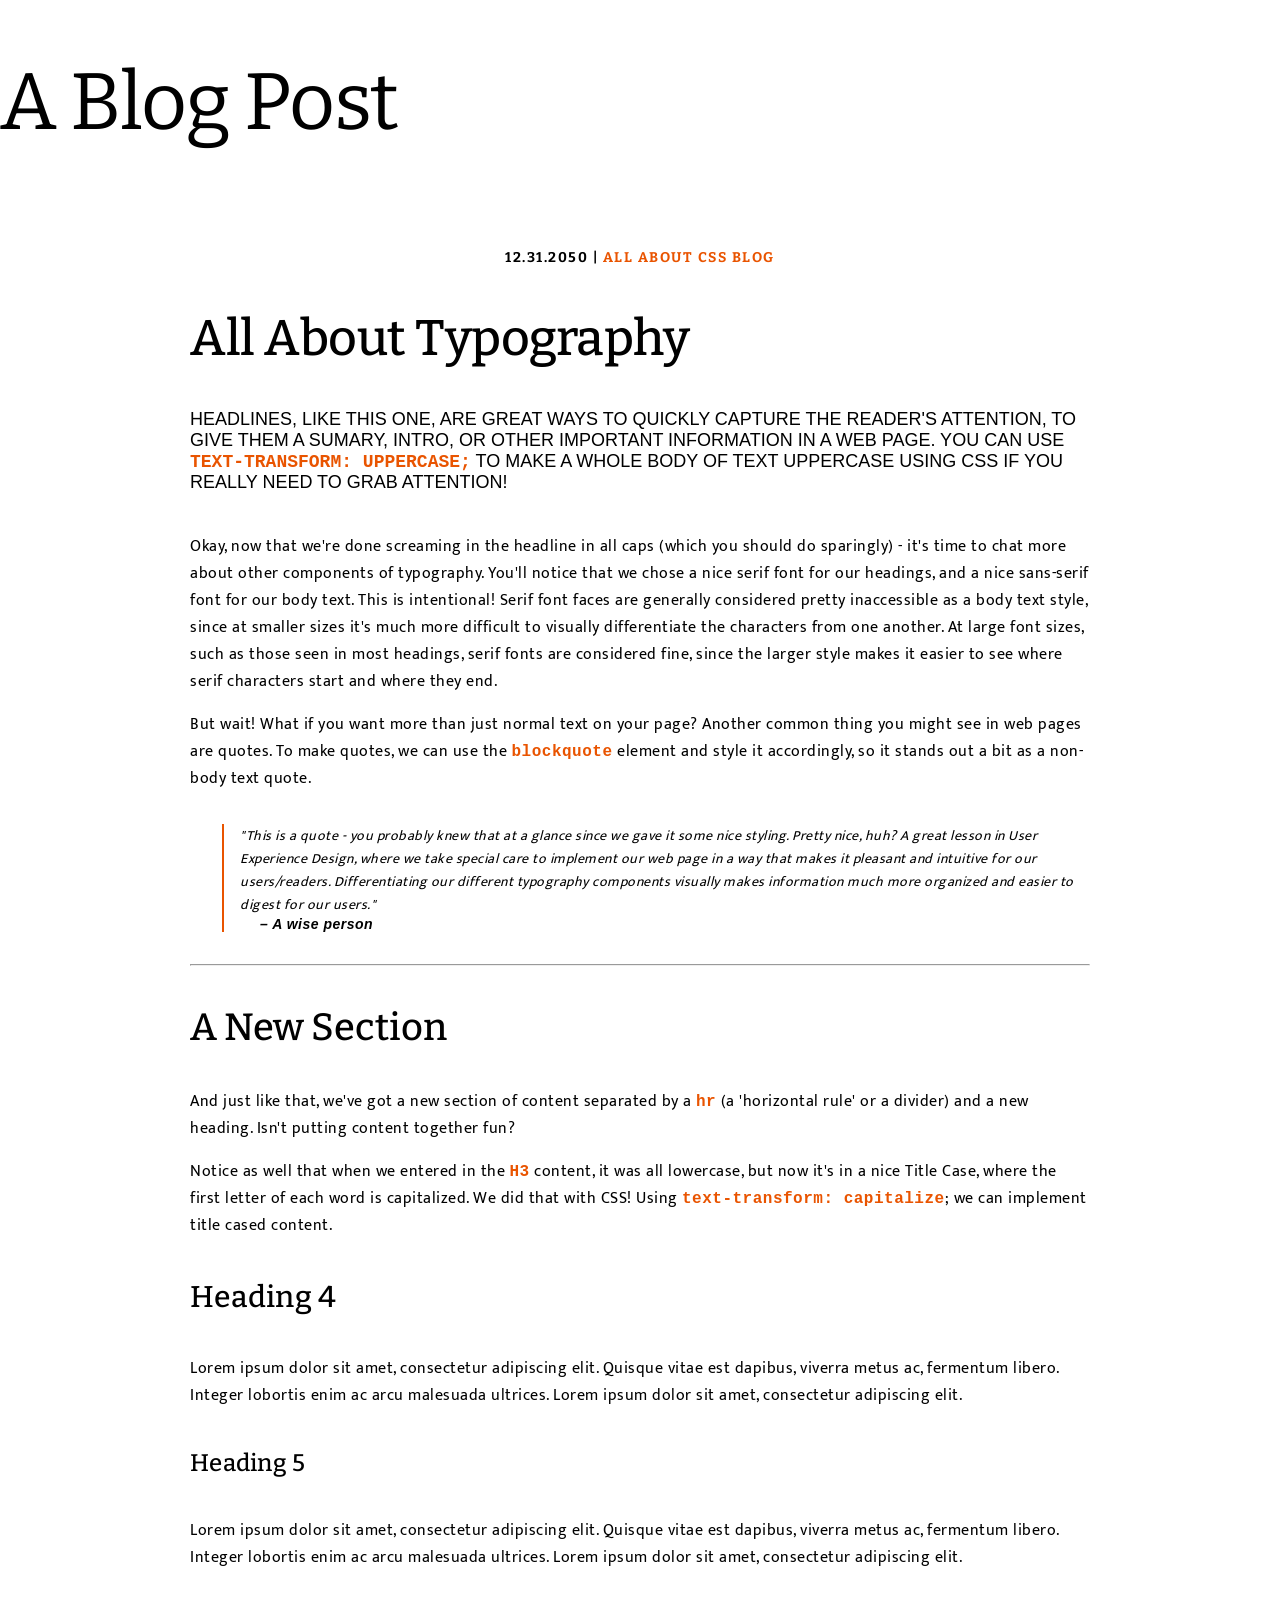
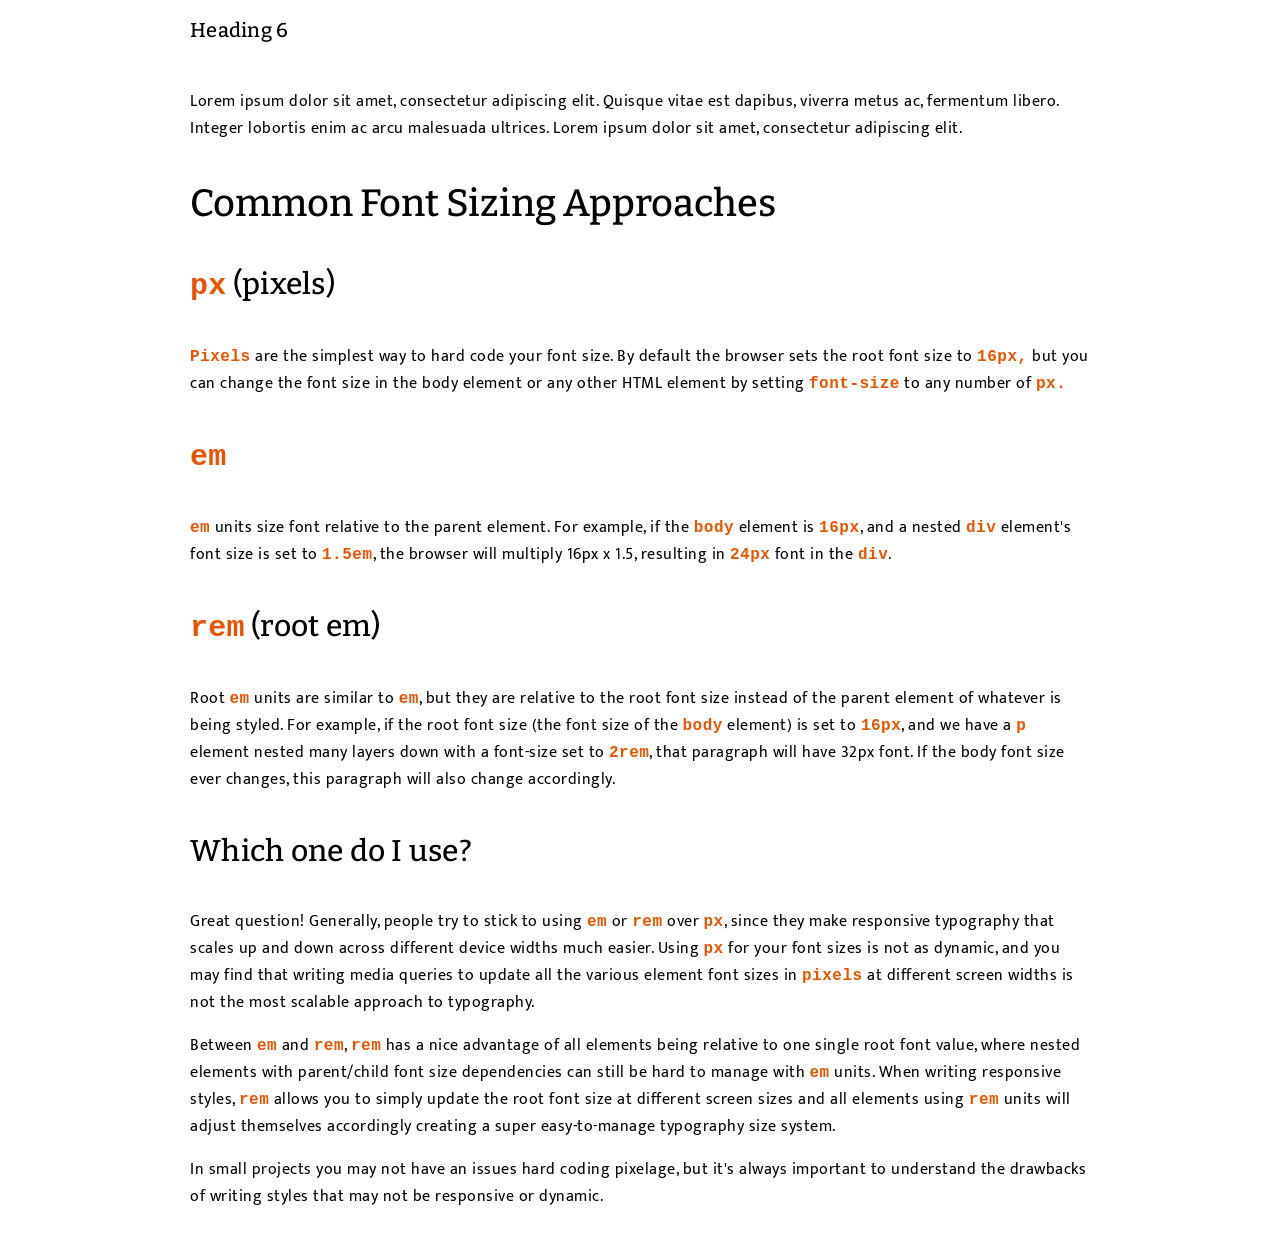
==== commit df39cc48: "Code  styles" ====
--- a/Blog project/index.html
+++ b/Blog project/index.html
@@ -12,14 +12,14 @@
     <title>Typography Blog Post</title>
   </head>
   <body>
-    <h1>A blog Post</h1>
+    <h1>A Blog Post</h1>
     <div class="content">
       <p class="info">12.31.2050 | <span>ALL ABOUT CSS BLOG</span></p>
       <h2>All About Typography</h2>
       <p class="headline">
         Headlines, like this one, are great ways to quickly capture the reader's attention, to give them a sumary, intro, or other important
-        information in a web page. You can use text-transform: uppercase; to make a whole body of text uppercase using CSS if you really need to grab
-        attention!
+        information in a web page. You can use <code>text-transform: uppercase;</code> to make a whole body of text uppercase using CSS if you really
+        need to grab attention!
       </p>
       <p>
         Okay, now that we're done screaming in the headline in all caps (which you should do sparingly) - it's time to chat more about other
@@ -29,11 +29,8 @@
         considered fine, since the larger style makes it easier to see where serif characters start and where they end.
       </p>
       <p>
-        Okay, now that we're done screaming in the headline in all caps (which you should do sparingly) - it's time to chat more about other
-        components of typography. You'll notice that we chose a nice serif font for our headings, and a nice sans-serif font for our body text. This
-        is intentional! Serif font faces are generally considered pretty inaccessible as a body text style, since at smaller sizes it's much more
-        difficult to visually differentiate the characters from one another. At large font sizes, such as those seen in most headings, serif fonts are
-        considered fine, since the larger style makes it easier to see where serif characters start and where they end.
+        But wait! What if you want more than just normal text on your page? Another common thing you might see in web pages are quotes. To make
+        quotes, we can use the <code>blockquote</code> element and style it accordingly, so it stands out a bit as a non-body text quote.
       </p>
       <blockquote class="quote">
         "This is a quote - you probably knew that at a glance since we gave it some nice styling. Pretty nice, huh? A great lesson in User Experience
@@ -41,7 +38,67 @@
         Differentiating our different typography components visually makes information much more organized and easier to digest for our users."
         <cite>– A wise person</cite>
       </blockquote>
-      <hr>
+      <hr />
+      <h3>a new section</h3>
+      <p>
+        And just like that, we've got a new section of content separated by a <code>hr</code> (a 'horizontal rule' or a divider) and a new heading.
+        Isn't putting content together fun?
+      </p>
+      <p>
+        Notice as well that when we entered in the <code>H3</code> content, it was all lowercase, but now it's in a nice Title Case, where the first
+        letter of each word is capitalized. We did that with CSS! Using <code>text-transform: capitalize</code>; we can implement title cased content.
+      </p>
+      <h4>Heading 4</h4>
+      <p>
+        Lorem ipsum dolor sit amet, consectetur adipiscing elit. Quisque vitae est dapibus, viverra metus ac, fermentum libero. Integer lobortis enim
+        ac arcu malesuada ultrices. Lorem ipsum dolor sit amet, consectetur adipiscing elit.
+      </p>
+      <h5>Heading 5</h5>
+      <p>
+        Lorem ipsum dolor sit amet, consectetur adipiscing elit. Quisque vitae est dapibus, viverra metus ac, fermentum libero. Integer lobortis enim
+        ac arcu malesuada ultrices. Lorem ipsum dolor sit amet, consectetur adipiscing elit.
+      </p>
+      <h6>Heading 6</h6>
+      <p>
+        Lorem ipsum dolor sit amet, consectetur adipiscing elit. Quisque vitae est dapibus, viverra metus ac, fermentum libero. Integer lobortis enim
+        ac arcu malesuada ultrices. Lorem ipsum dolor sit amet, consectetur adipiscing elit.
+      </p>
+      <h3>Common Font Sizing Approaches</h3>
+      <h4><code>px</code> (pixels)</h4>
+      <p>
+        <code>Pixels</code> are the simplest way to hard code your font size. By default the browser sets the root font size to <code>16px,</code> but
+        you can change the font size in the body element or any other HTML element by setting <code>font-size</code> to any number of <code>px.</code>
+      </p>
+      <h4><code>em</code></h4>
+      <p>
+        <code>em</code> units size font relative to the parent element. For example, if the <code>body</code> element is <code>16px</code>, and a
+        nested <code>div</code> element's font size is set to <code>1.5em</code>, the browser will multiply 16px x 1.5, resulting in
+        <code>24px</code> font in the <code>div</code>.
+      </p>
+      <h4><code>rem</code> (root em)</h4>
+      <p>
+        Root <code>em</code> units are similar to <code>em</code>, but they are relative to the root font size instead of the parent element of
+        whatever is being styled. For example, if the root font size (the font size of the <code>body</code> element) is set to <code>16px</code>, and
+        we have a <code>p</code> element nested many layers down with a font-size set to <code>2rem</code>, that paragraph will have 32px font. If the
+        body font size ever changes, this paragraph will also change accordingly.
+      </p>
+      <h4>Which one do I use?</h4>
+      <p>
+        Great question! Generally, people try to stick to using <code>em</code> or <code>rem</code> over <code>px</code>, since they make responsive
+        typography that scales up and down across different device widths much easier. Using <code>px</code> for your font sizes is not as dynamic,
+        and you may find that writing media queries to update all the various element font sizes in <code>pixels</code> at different screen widths is
+        not the most scalable approach to typography.
+      </p>
+      <p>
+        Between <code>em</code> and <code>rem</code>, <code>rem</code> has a nice advantage of all elements being relative to one single root font
+        value, where nested elements with parent/child font size dependencies can still be hard to manage with <code>em</code> units. When writing
+        responsive styles, <code>rem</code> allows you to simply update the root font size at different screen sizes and all elements using
+        <code>rem</code> units will adjust themselves accordingly creating a super easy-to-manage typography size system.
+      </p>
+      <p>
+        In small projects you may not have an issues hard coding pixelage, but it's always important to understand the drawbacks of writing styles
+        that may not be responsive or dynamic.
+      </p>
     </div>
   </body>
 </html>
--- a/Blog project/styles.css
+++ b/Blog project/styles.css
@@ -17,6 +17,7 @@
 h5,
 h6 {
   font-family: Bitter, serif;
+  font-weight: 500;
 }
 
 .content {
@@ -25,43 +26,77 @@
   padding: 32px;
 }
 
-.info { 
-    text-align: center;
-    text-transform: uppercase;
-    font-family: Bitter, serif;
-    font-weight: bold;
-    font-size: 14px;
-    letter-spacing: 1.5px;
-
-}.info span { 
-    color: #e95400;
+.content h3 { 
+    text-transform: capitalize;
+}
+.info {
+  text-align: center;
+  text-transform: uppercase;
+  font-family: Bitter, serif;
+  font-weight: bold;
+  font-size: 14px;
+  letter-spacing: 1.5px;
+}
+.info span {
+  color: #e95400;
 }
 
 /* Content */
 
-.headline { 
-    text-transform: uppercase;
-    font-weight: 500;
-    letter-spacing: 0;
-    margin: 40px 0;
+.headline {
+  text-transform: uppercase;
+  font-size: 18px;
+  font-weight: 500;
+  letter-spacing: 0;
+  margin: 40px 0;
 }
 
-h2 { 
-    font-size: 50px;
-    font-weight: 500;
-    letter-spacing: -0.5px;
+h1 {
+  font-size: 80px;
+  font-weight: 400;
+  letter-spacing: -1.5px;
 }
 
-.quote { 
-    font-style: italic;
-    font-size: 14px;
-    border-left: 2px solid #e95400;
-    padding-left: 16px;
-    margin: 32px 0 32px 32px;
+h2 {
+  font-size: 50px;
+  letter-spacing: -0.5px;
 }
 
-.quote cite { 
-    display: block;
+h3 {
+  font-size: 38px;
+  letter-spacing: 0;
+}
+
+h4 {
+  font-size: 30px;
+  letter-spacing: 0.25px;
+}
+
+h5 {
+  font-size: 24px;
+  letter-spacing: 0.25px;
+}
+
+h6 {
+  font-size: 20px;
+  letter-spacing: 0.25px;
+}
+
+.quote {
+  font-style: italic;
+  font-size: 14px;
+  border-left: 2px solid #e95400;
+  padding-left: 16px;
+  margin: 32px 0 32px 32px;
+}
+
+.quote cite {
+  display: block;
+  font-weight: bold;
+  margin-left: 20px;
+}
+
+code { 
+    color: #e95400;
     font-weight: bold;
-    margin-left: 20px;
 }
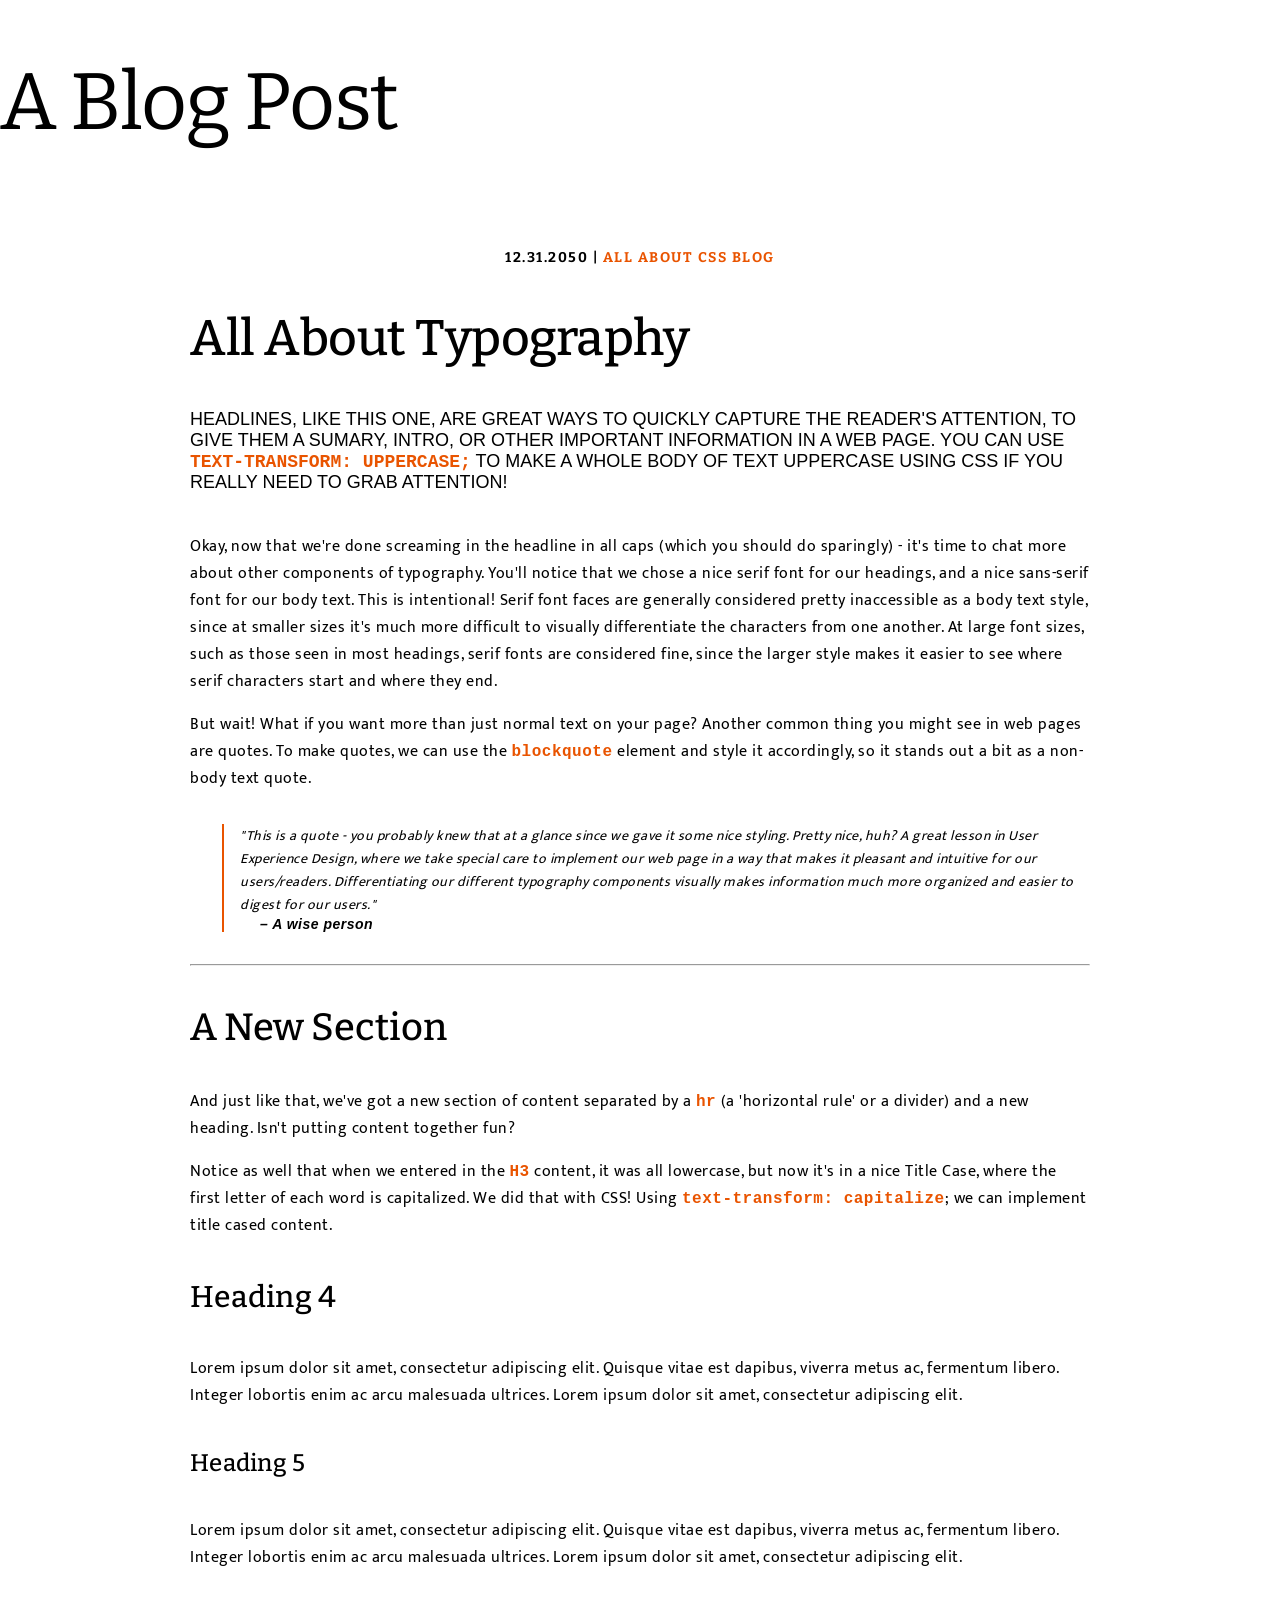
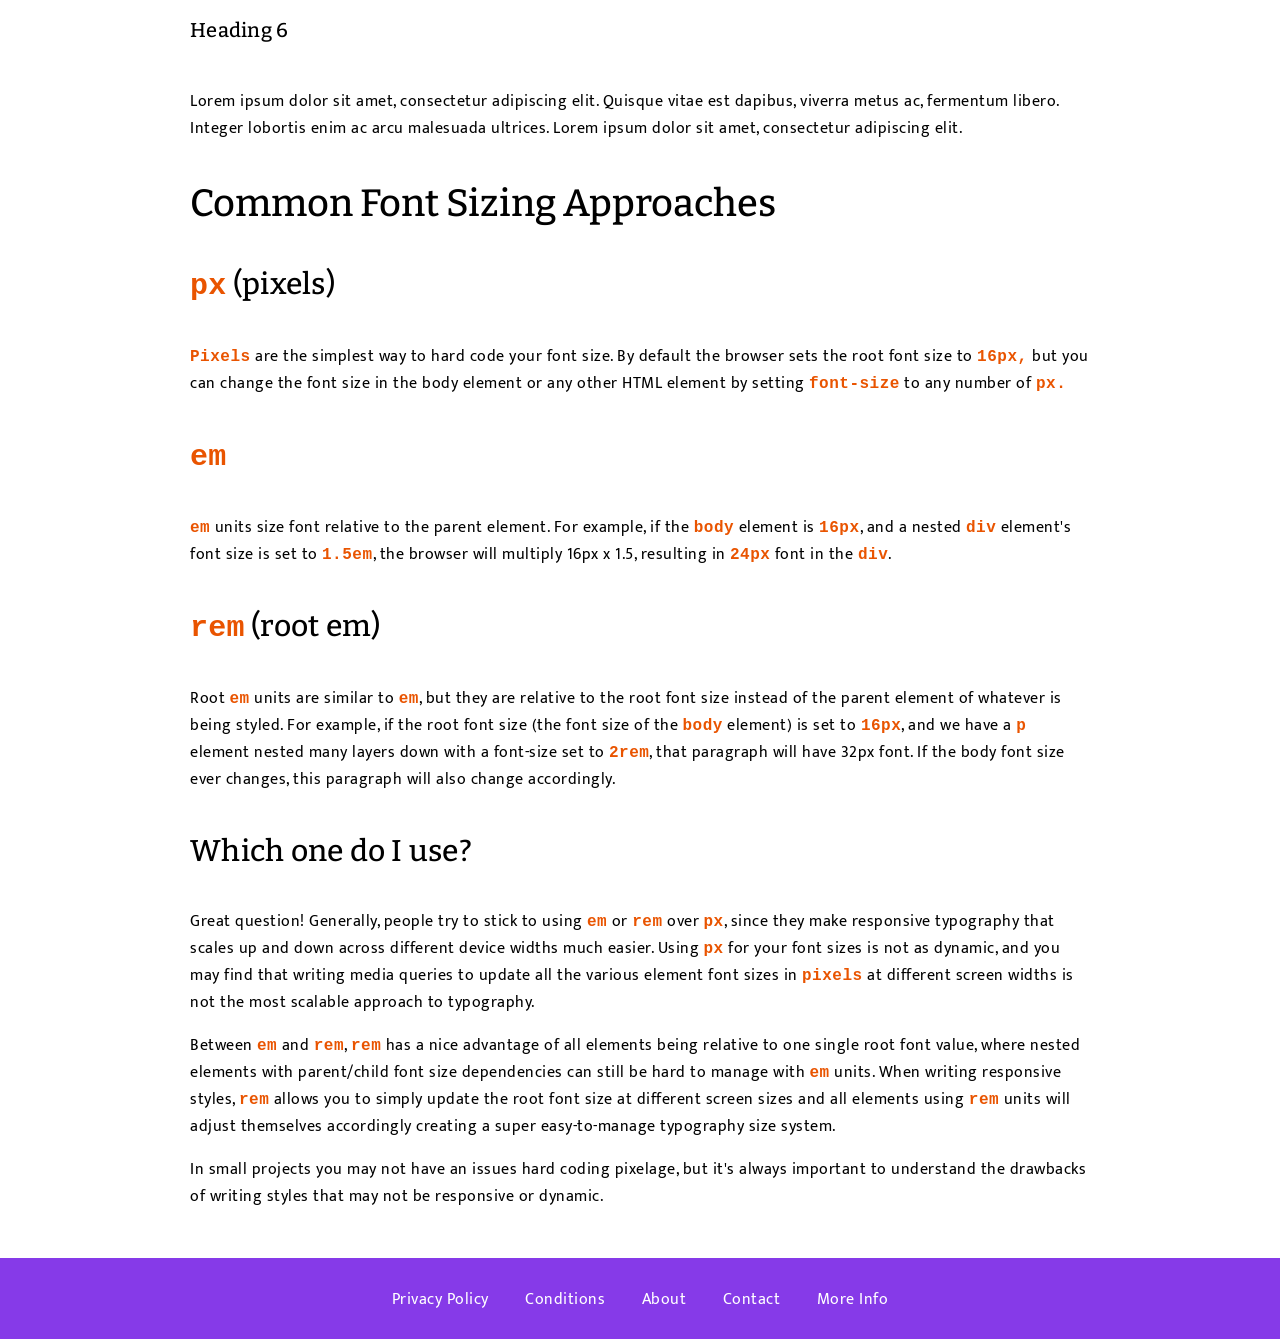
==== commit f7d4209a: "footer done" ====
--- a/Blog project/index.html
+++ b/Blog project/index.html
@@ -100,5 +100,14 @@
         that may not be responsive or dynamic.
       </p>
     </div>
+    <footer>
+      <ul>
+        <li><a href="#privacy">Privacy Policy</a></li>
+        <li><a href="#conditions">Conditions</a></li>
+        <li><a href="#about">About</a></li>
+        <li><a href="contact">Contact</a></li>
+        <li><a href="#info">More Info</a></li>
+      </ul>
+    </footer>
   </body>
 </html>
--- a/Blog project/styles.css
+++ b/Blog project/styles.css
@@ -99,4 +99,33 @@
 code { 
     color: #e95400;
     font-weight: bold;
+}
+
+/* Footer */
+
+footer {
+  background-color: #863ae8;
+}
+
+footer ul {
+  list-style: none;
+  margin: 0 auto;
+  width: 100%;
+  max-width: 900px;
+  text-align: center;
+  padding: 28px 0;
+}
+
+footer ul li { 
+  display: inline-block;
+  padding: 0 16px;
+}
+
+footer li a { 
+  text-decoration: none;
+  color: white;
+}
+
+footer li a:hover { 
+  text-decoration: underline;
 }
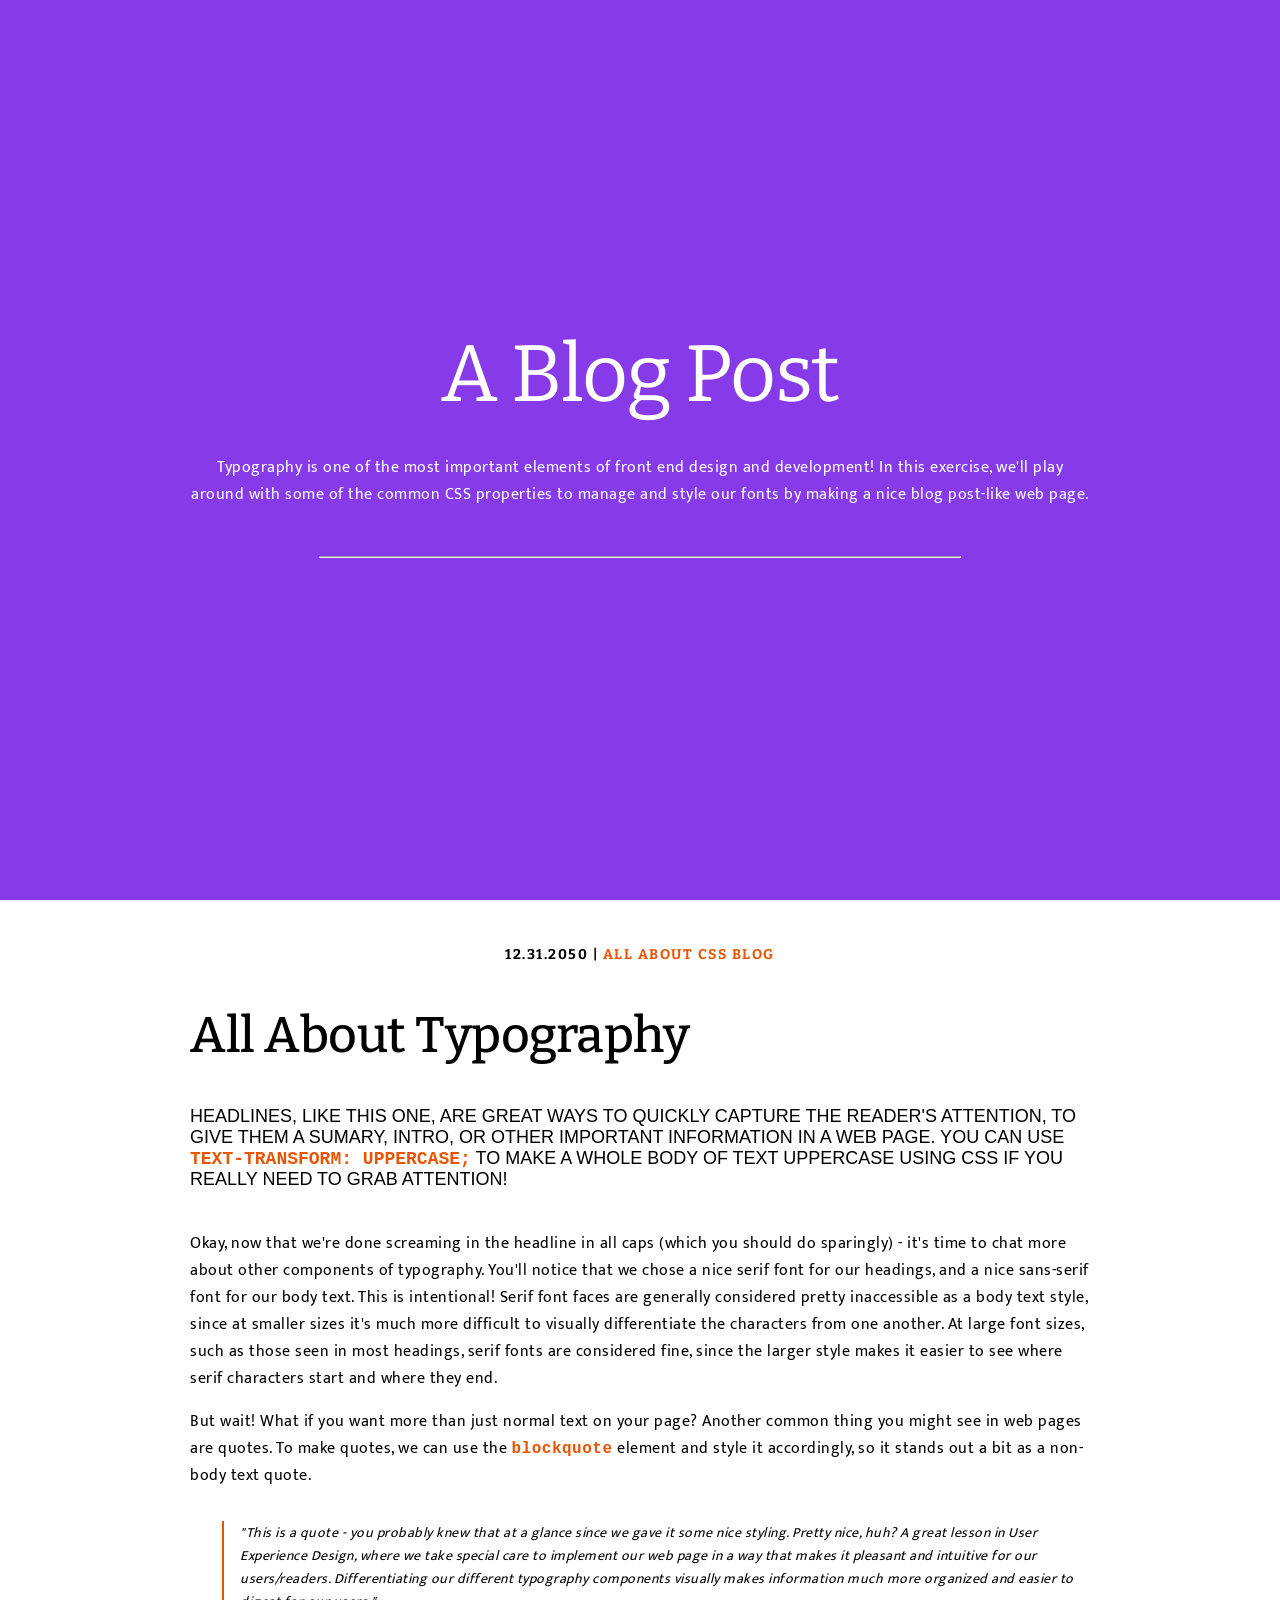
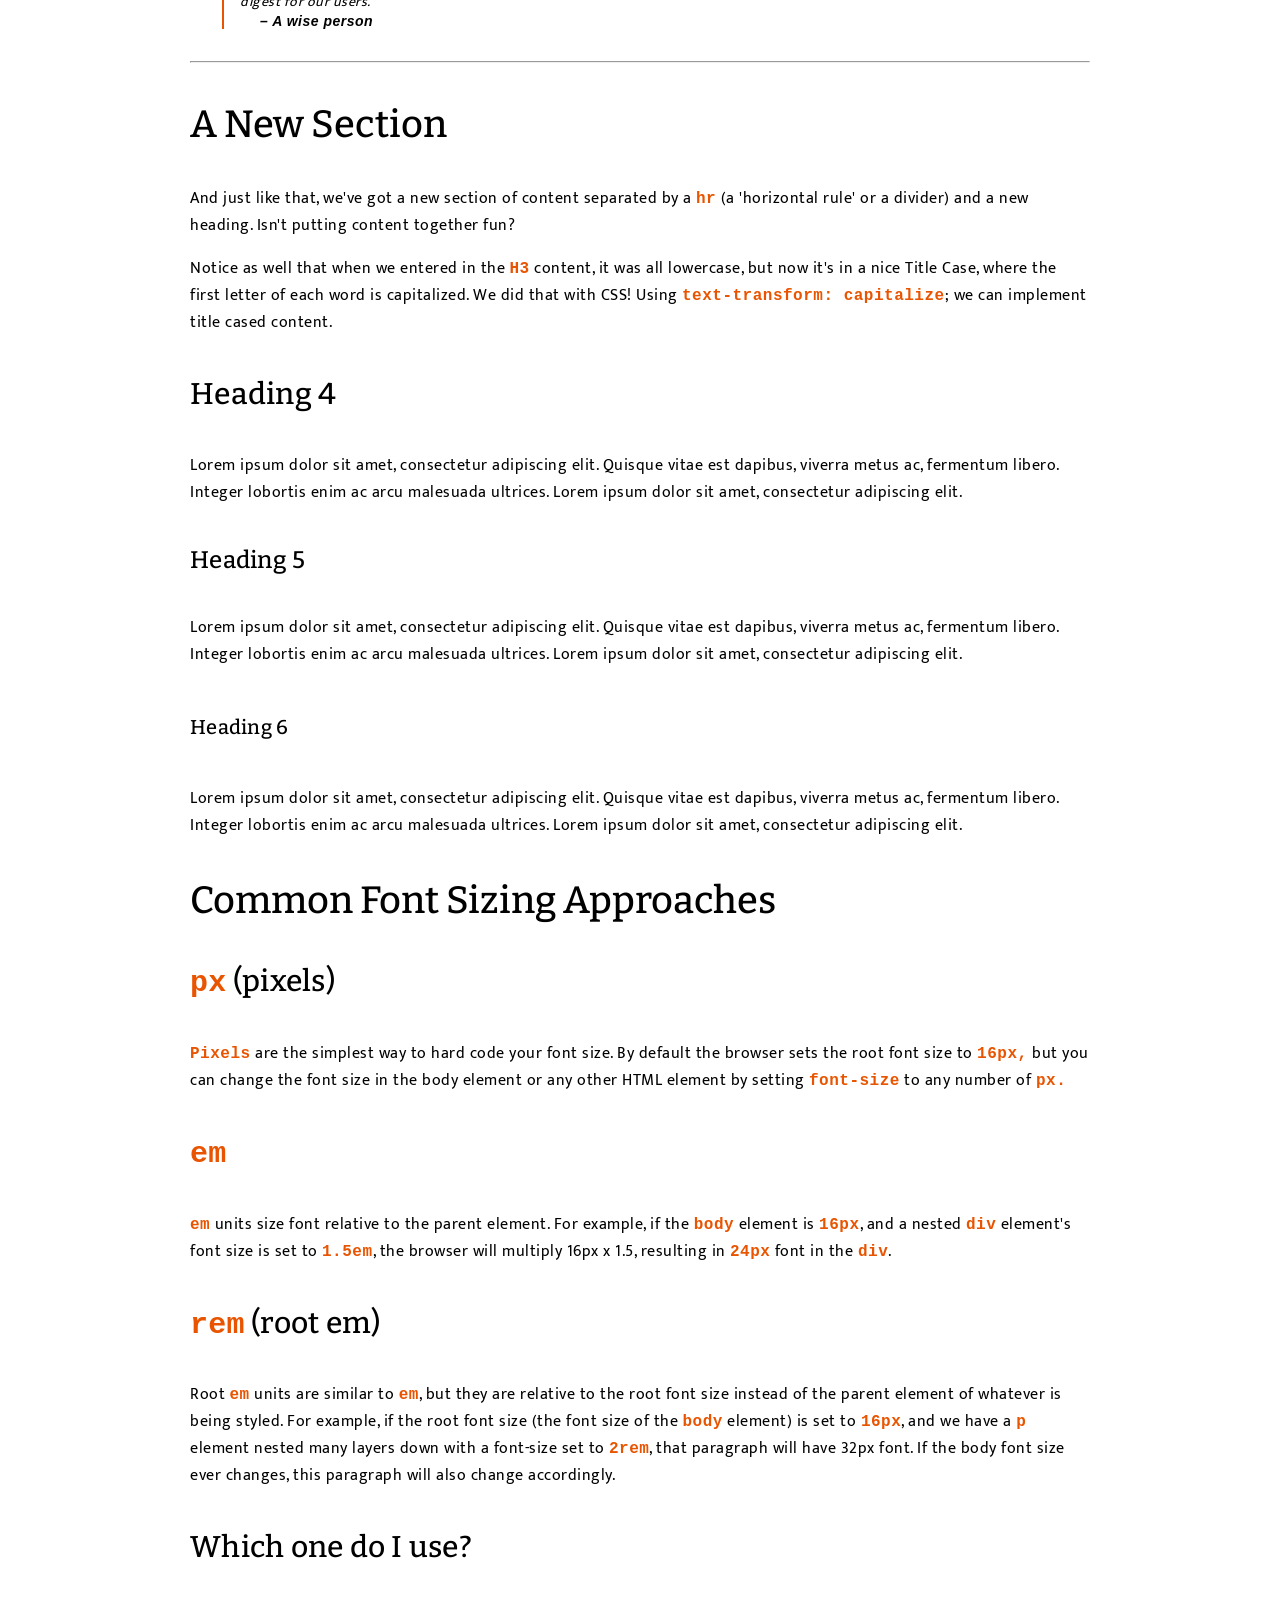
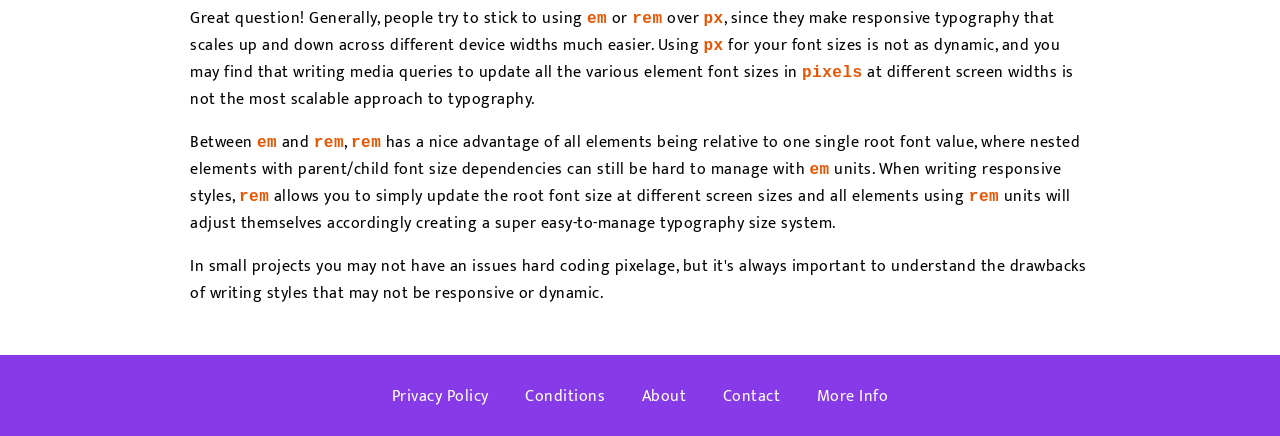
==== commit e51d1f9c: "hero section - end of project" ====
--- a/Blog project/index.html
+++ b/Blog project/index.html
@@ -12,7 +12,14 @@
     <title>Typography Blog Post</title>
   </head>
   <body>
-    <h1>A Blog Post</h1>
+    <div class="hero">
+      <h1>A Blog Post</h1>
+      <p>
+        Typography is one of the most important elements of front end design and development! In this exercise, we'll play around with some of the
+        common CSS properties to manage and style our fonts by making a nice blog post-like web page.
+      </p>
+      <hr />
+    </div>
     <div class="content">
       <p class="info">12.31.2050 | <span>ALL ABOUT CSS BLOG</span></p>
       <h2>All About Typography</h2>
--- a/Blog project/styles.css
+++ b/Blog project/styles.css
@@ -26,8 +26,8 @@
   padding: 32px;
 }
 
-.content h3 { 
-    text-transform: capitalize;
+.content h3 {
+  text-transform: capitalize;
 }
 .info {
   text-align: center;
@@ -41,6 +41,41 @@
   color: #e95400;
 }
 
+/* Hero Section */
+
+.hero {
+  background-color: #863ae8;
+  height: 100vh;
+  color: white;
+  text-align: center;
+  display: flex;
+  
+  /* Flex box */
+  flex-direction: column;
+  align-items: center;
+  justify-content: center;
+}
+
+.hero h1 {
+  font-size: 80px;
+  font-weight: 400;
+  letter-spacing: -1.5px;
+  margin:;
+}
+
+.hero h1,
+.hero p {
+  width: 75%;
+  max-width: 900px;
+  margin: 16px 0;
+}
+
+.hero hr { 
+  width: 50%;
+  margin: 32px 0;
+}
+
+
 /* Content */
 
 .headline {
@@ -49,12 +84,6 @@
   font-weight: 500;
   letter-spacing: 0;
   margin: 40px 0;
-}
-
-h1 {
-  font-size: 80px;
-  font-weight: 400;
-  letter-spacing: -1.5px;
 }
 
 h2 {
@@ -96,9 +125,9 @@
   margin-left: 20px;
 }
 
-code { 
-    color: #e95400;
-    font-weight: bold;
+code {
+  color: #e95400;
+  font-weight: bold;
 }
 
 /* Footer */
@@ -116,16 +145,16 @@
   padding: 28px 0;
 }
 
-footer ul li { 
+footer ul li {
   display: inline-block;
   padding: 0 16px;
 }
 
-footer li a { 
+footer li a {
   text-decoration: none;
   color: white;
 }
 
-footer li a:hover { 
+footer li a:hover {
   text-decoration: underline;
-}+}
